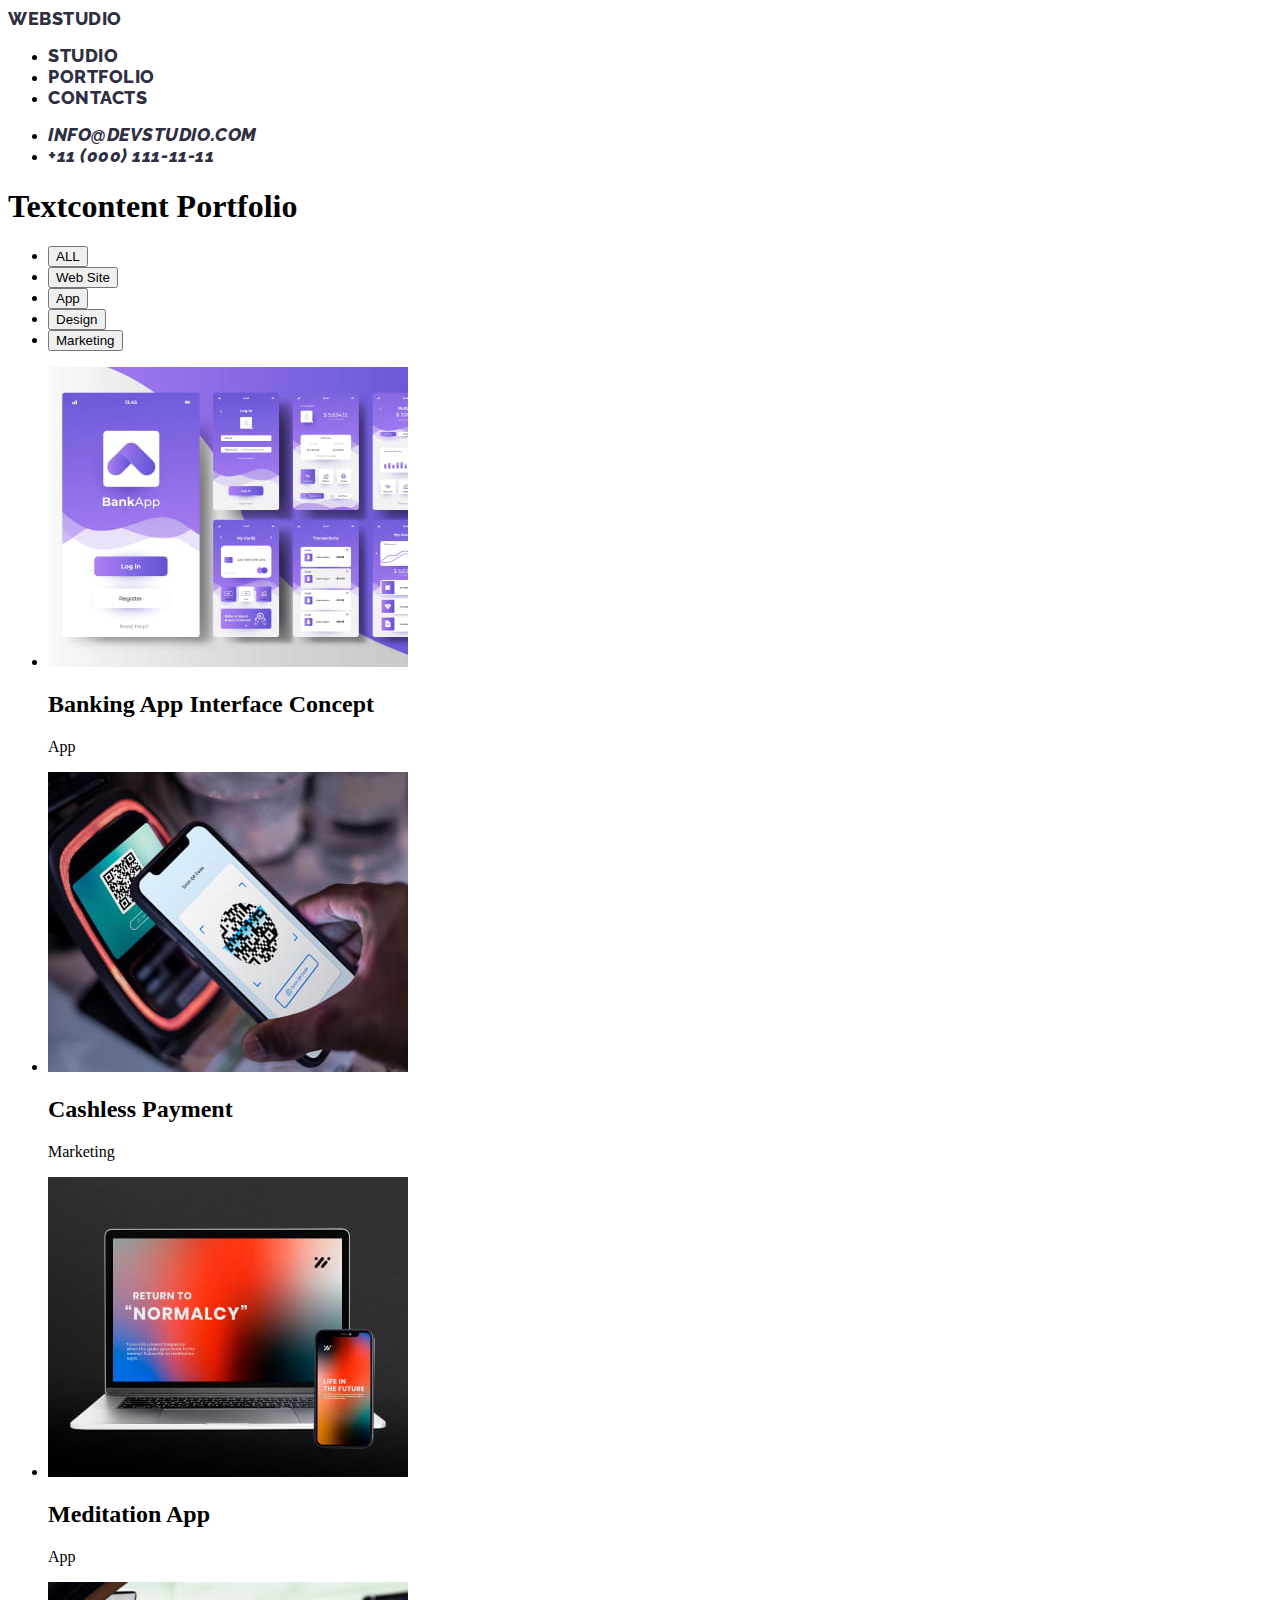
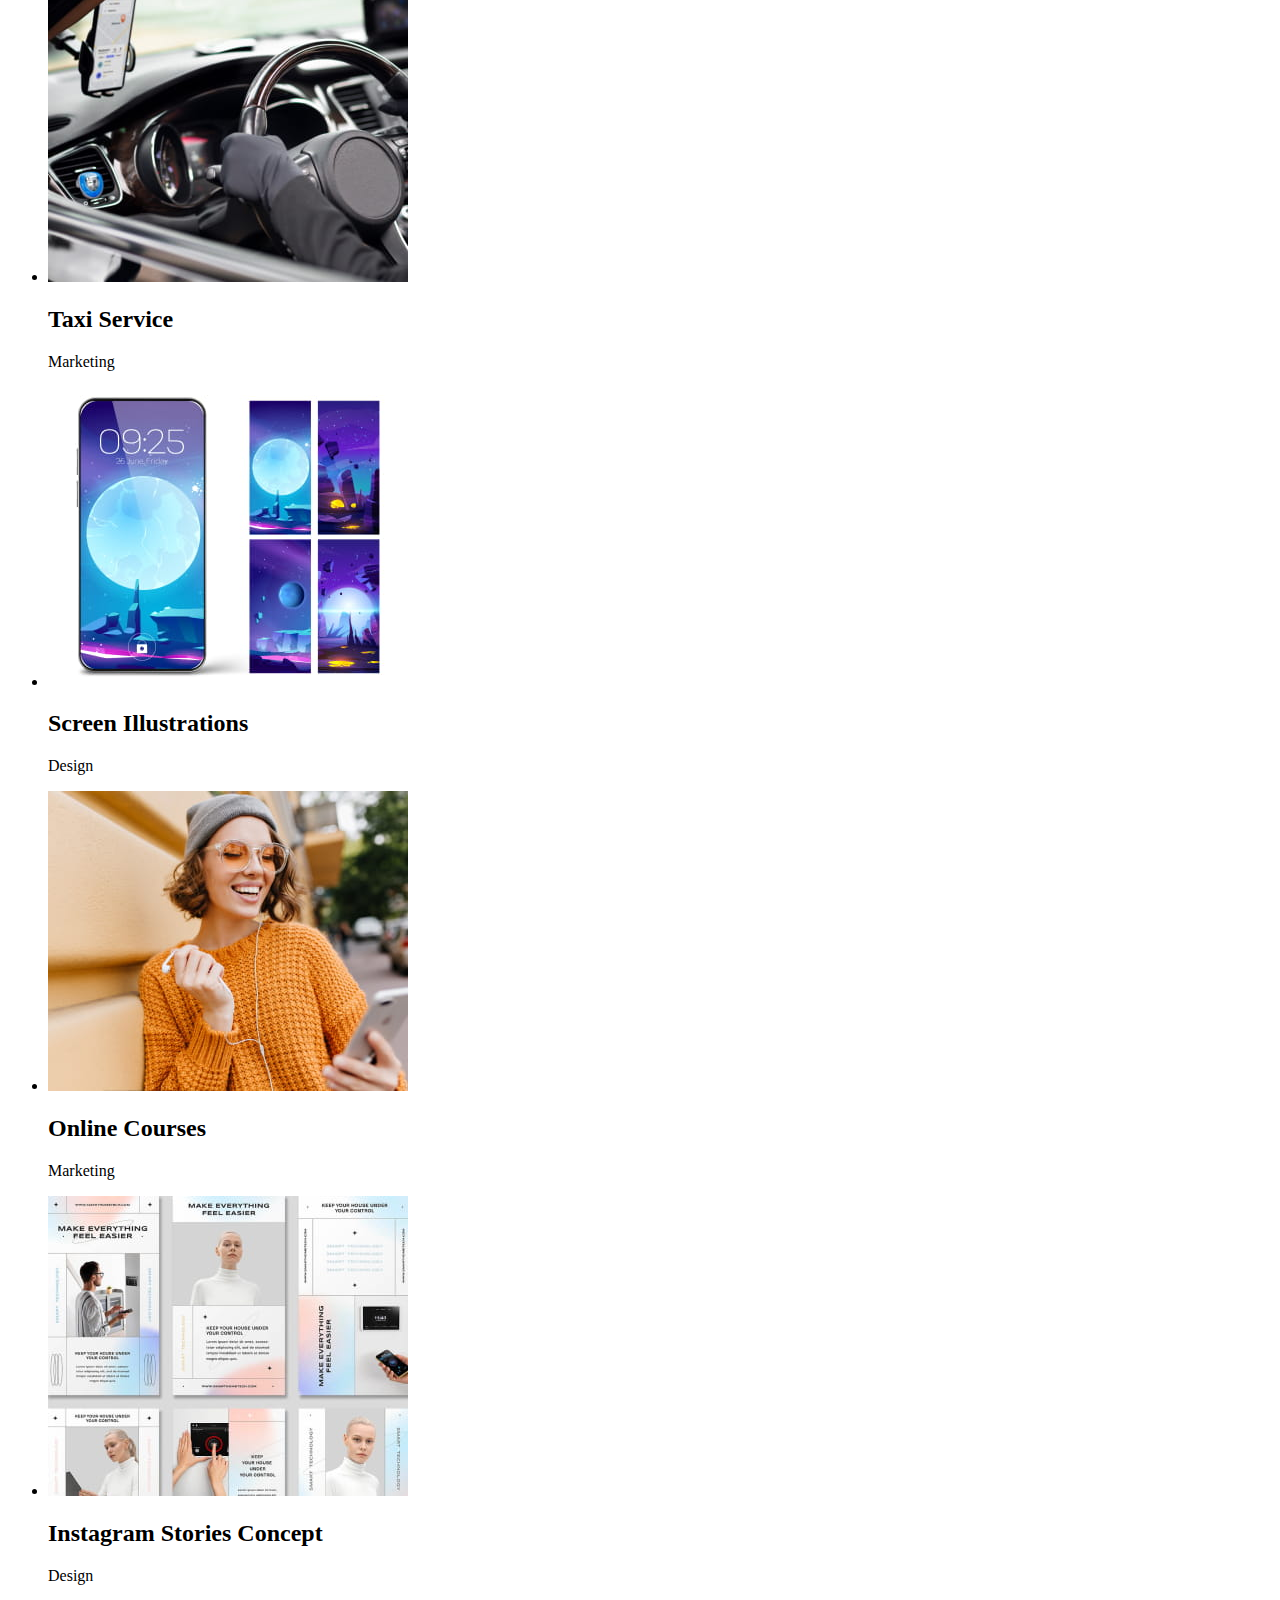
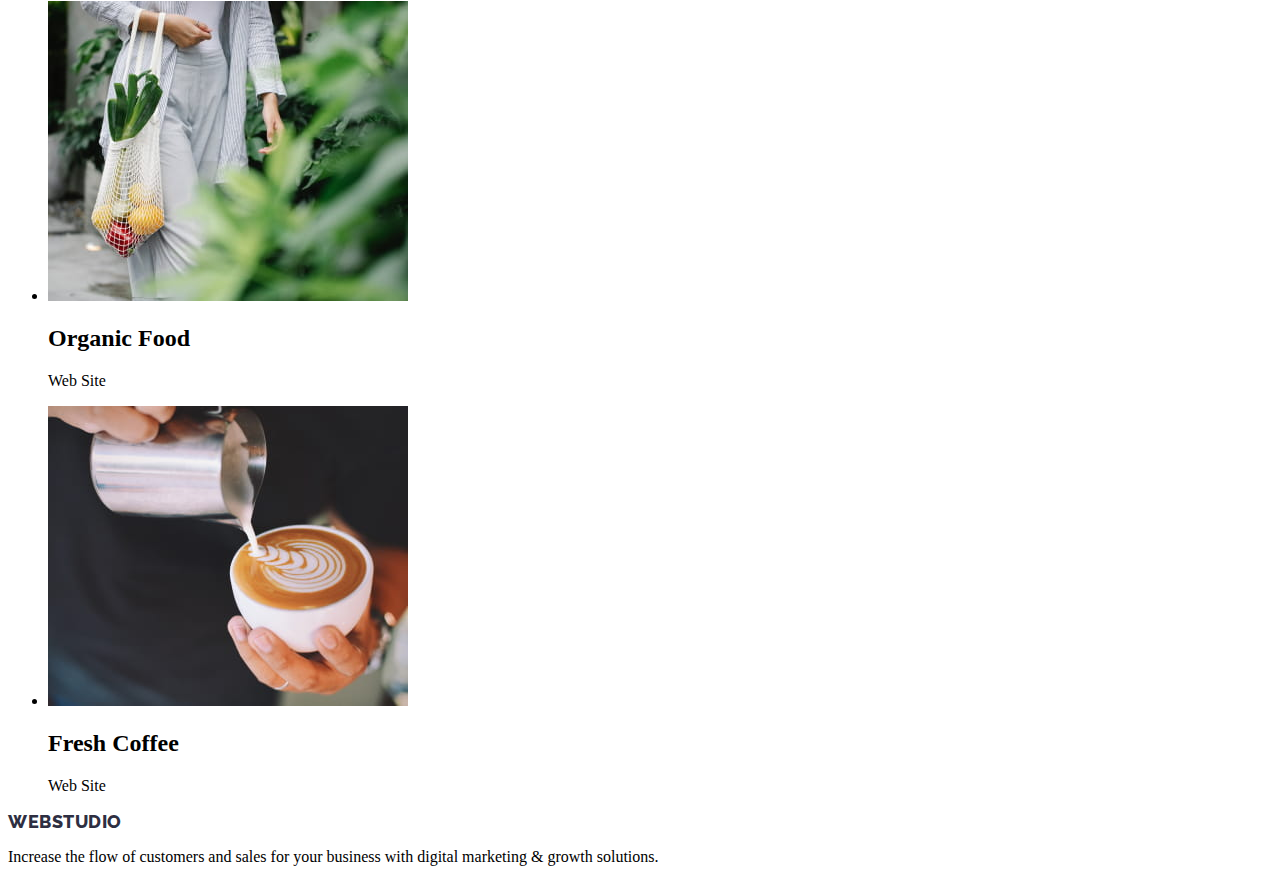
==== portfolio.html @ 90cc3622 "portfolio.html correctour" ====
<!DOCTYPE html>
<html lang="en">
  <head>
    <meta charset="UTF-8" />
    <meta name="viewport" content="width=device-width, initial-scale=1.0" />
    <title>Document</title>
    <link rel="preconnect" href="https://fonts.googleapis.com" />
    <link rel="preconnect" href="https://fonts.gstatic.com" crossorigin />
    <link
      href="https://fonts.googleapis.com/css2?family=Raleway:ital,wght@0,100..900;1,100..900&family=Roboto:wght@400;500;700&display=swap"
      rel="stylesheet"
    />
    <link rel="stylesheet" href="./css/style.css" />
  </head>
  <body>
    <header>
      <nav>
        <a href="./index.html">WebStudio</a>
        <ul>
          <li><a href="#">Studio</a></li>
          <li><a href="./portfolio.html">Portfolio</a></li>
          <li><a href="#">Contacts</a></li>
        </ul>
        <address>
          <ul>
            <li><a href="mailto:info@devstudio.com">info@devstudio.com</a></li>
            <li><a href="tel:+110001111111">+11 (000) 111-11-11</a></li>
          </ul>
        </address>
      </nav>
    </header>
    <main>
      <section>
        <h1>Textcontent Portfolio</h1>
        <ul class="filter-list">
          <li><button type="button" class="filter-button">ALL</button></li>
          <li><button type="button" class="filter-button">Web Site</button></li>
          <li><button type="button" class="filter-button">App</button></li>
          <li><button type="button" class="filter-button">Design</button></li>
          <li>
            <button type="button" class="filter-button">Marketing</button>
          </li>
        </ul>

        <ul class="row1">
          <li>
            <img
              src="./images/portfolio/row1/interface.jpg"
              alt="App"
              width="360"
              height="300"
            />
            <h2>Banking App Interface Concept</h2>
            <p>App</p>
          </li>
          <li>
            <img
              src="./images/portfolio/row1/payment.jpg"
              alt="Marketing"
              width="360"
              height="300"
            />
            <h2>Cashless Payment</h2>
            <p>Marketing</p>
          </li>
          <li>
            <img
              src="./images/portfolio/row1/meditation.jpg"
              alt="App"
              width="360"
              height="300"
            />
            <h2>Meditation App</h2>
            <p>App</p>
          </li>
        </ul>

        <ul class="row2">
          <li>
            <img
              src="./images/portfolio/row2/taxi.jpg"
              alt="Marketing"
              width="360"
              height="300"
            />
            <h2>Taxi Service</h2>
            <p>Marketing</p>
          </li>
          <li>
            <img
              src="./images/portfolio/row2/illustrations.jpg"
              alt="Design"
              width="360"
              height="300"
            />
            <h2>Screen Illustrations</h2>
            <p>Design</p>
          </li>
          <li>
            <img
              src="./images/portfolio/row2/courses.jpg"
              alt="Marketing"
              width="360"
              height="300"
            />
            <h2>Online Courses</h2>
            <p>Marketing</p>
          </li>
        </ul>

        <ul class="row3">
          <li>
            <img
              src="./images/portfolio/row3/stories.jpg"
              alt="Design"
              width="360"
              height="300"
            />
            <h2>Instagram Stories Concept</h2>
            <p>Design</p>
          </li>
          <li>
            <img
              src="./images/portfolio/row3/organic.jpg"
              alt="Web Site"
              width="360"
              height="300"
            />
            <h2>Organic Food</h2>
            <p>Web Site</p>
          </li>
          <li>
            <img
              src="./images/portfolio/row3/coffee.jpg"
              alt="Web Site"
              width="360"
              height="300"
            />
            <h2>Fresh Coffee</h2>
            <p>Web Site</p>
          </li>
        </ul>
      </section>
    </main>
    <footer>
      <a href="./index.html">WebStudio</a>
      <p>
        Increase the flow of customers and sales for your business with digital
        marketing & growth solutions.
      </p>
    </footer>
  </body>
</html>
---- css/style.css ----
body {
	font-family: 'Tangerine', cursive;
}

a {
	text-decoration: none;
}
	


header a {
	font-family: "Raleway", sans-serif;
	font-weight: 800;
	font-size: 18px;
	line-height: 117%;
	letter-spacing: 0.03em;
	text-transform: uppercase;
	color: #2e2f42;
	text-decoration: none;
}

header .blue-logo {
	color:  #4d5ae5;
}

footer a {
	font-family: "Raleway", sans-serif;
	font-weight: 800;
	font-size: 18px;
	line-height: 117%;
	letter-spacing: 0.03em;
	text-transform: uppercase;
	color: #2e2f42;
	text-decoration: none;
}


footer .blue-logo {
	color:  #4d5ae5;
}
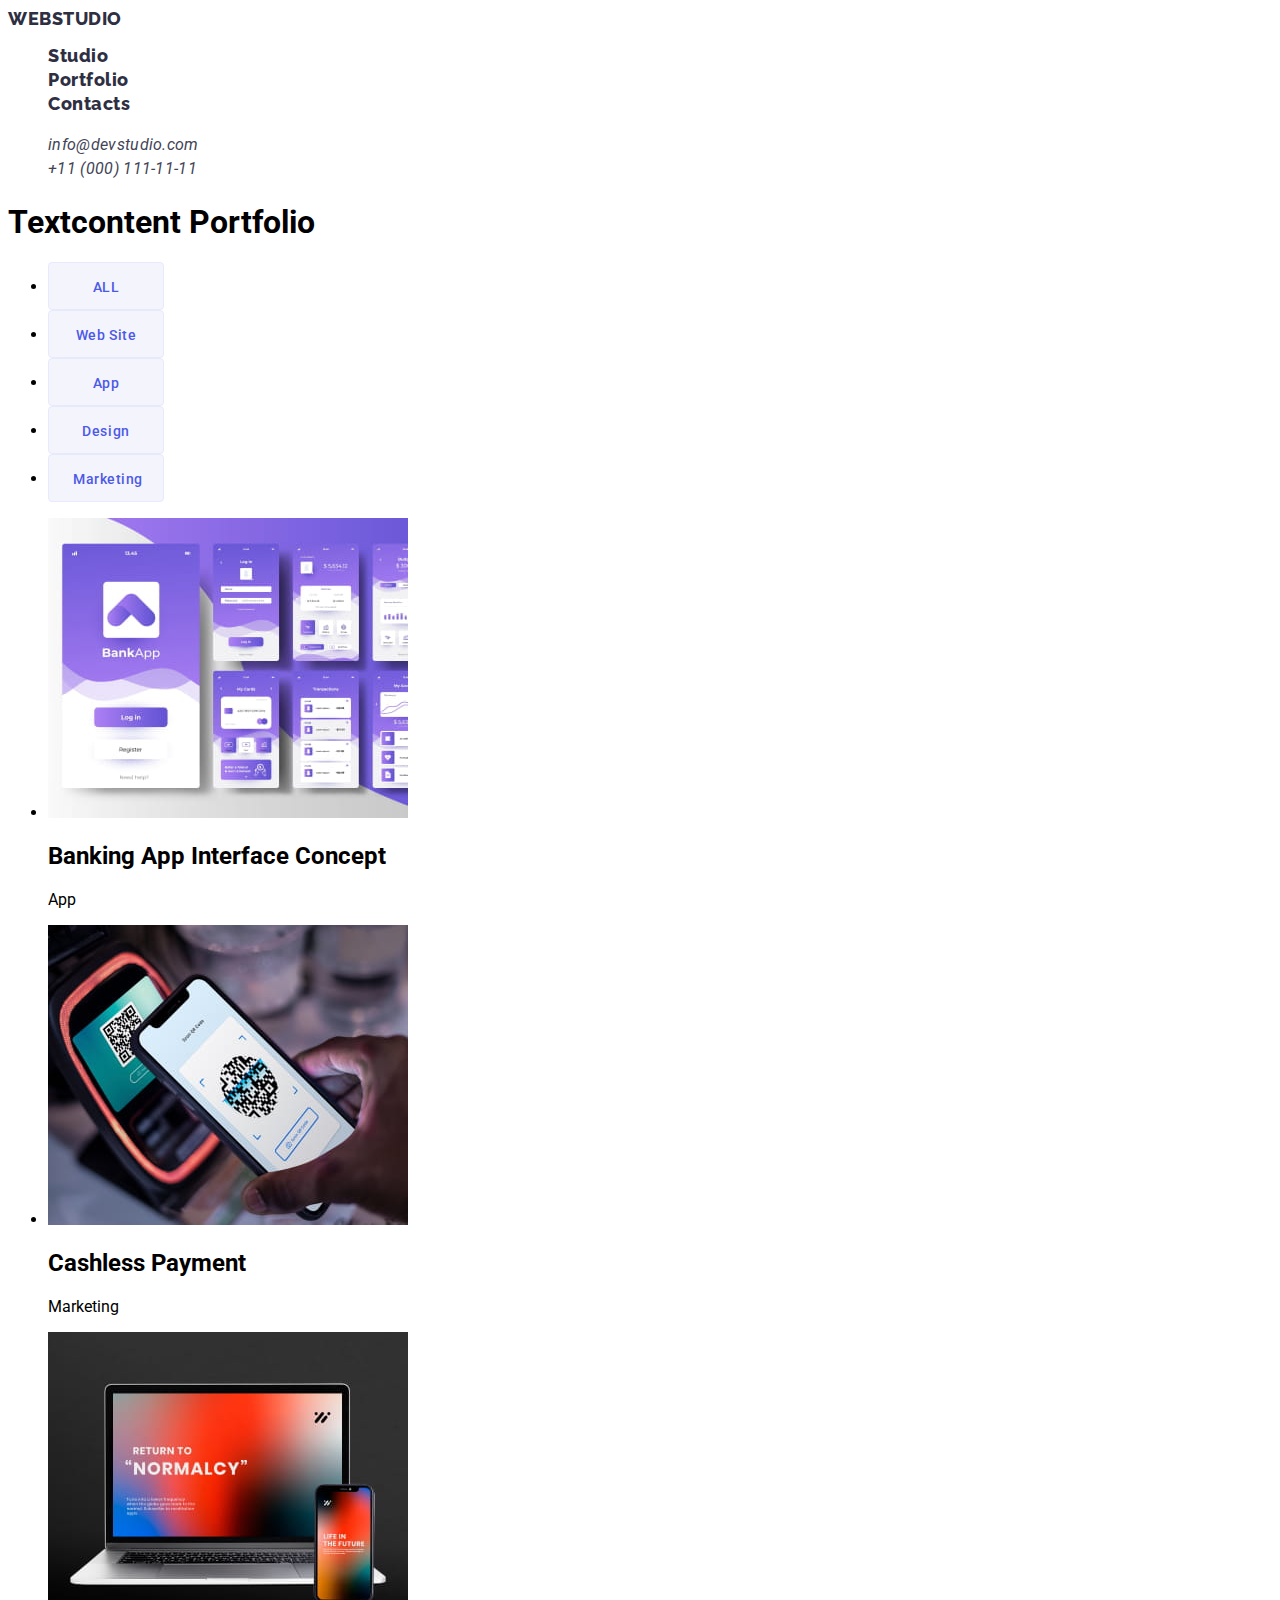
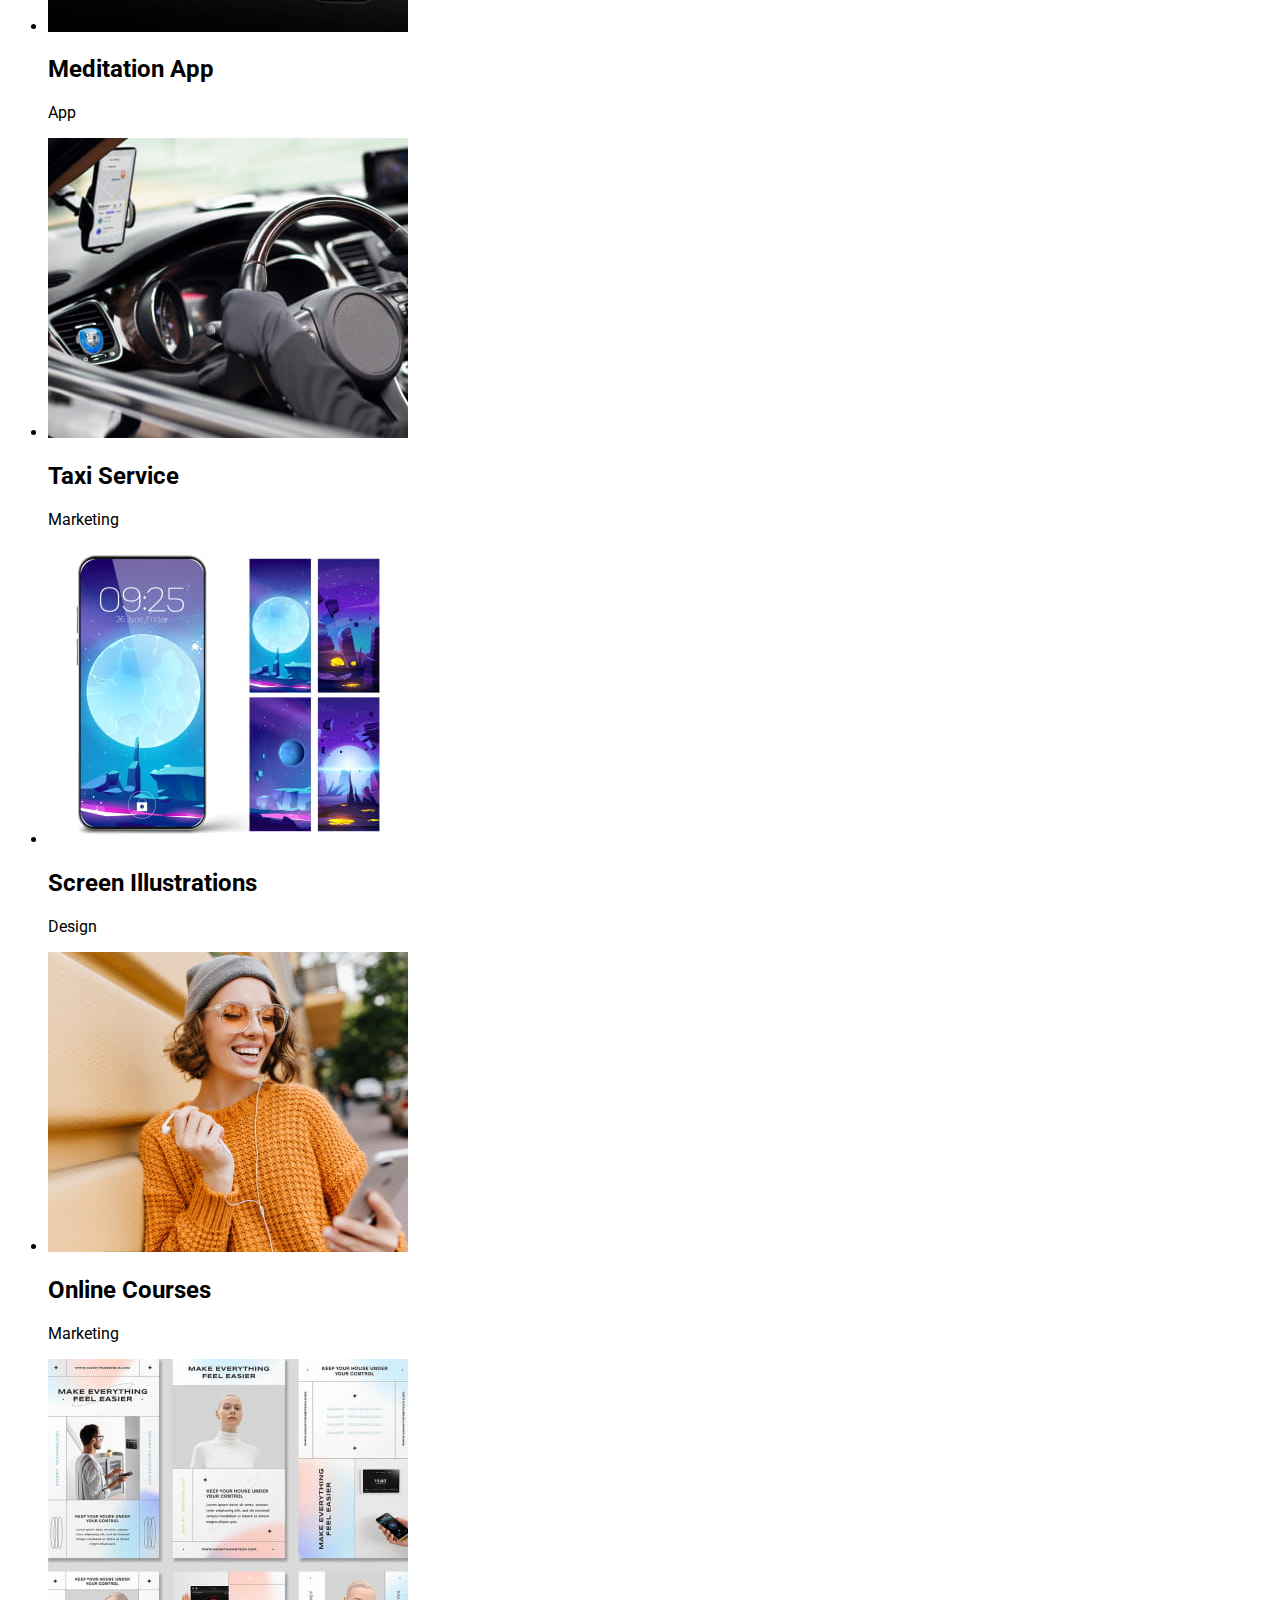
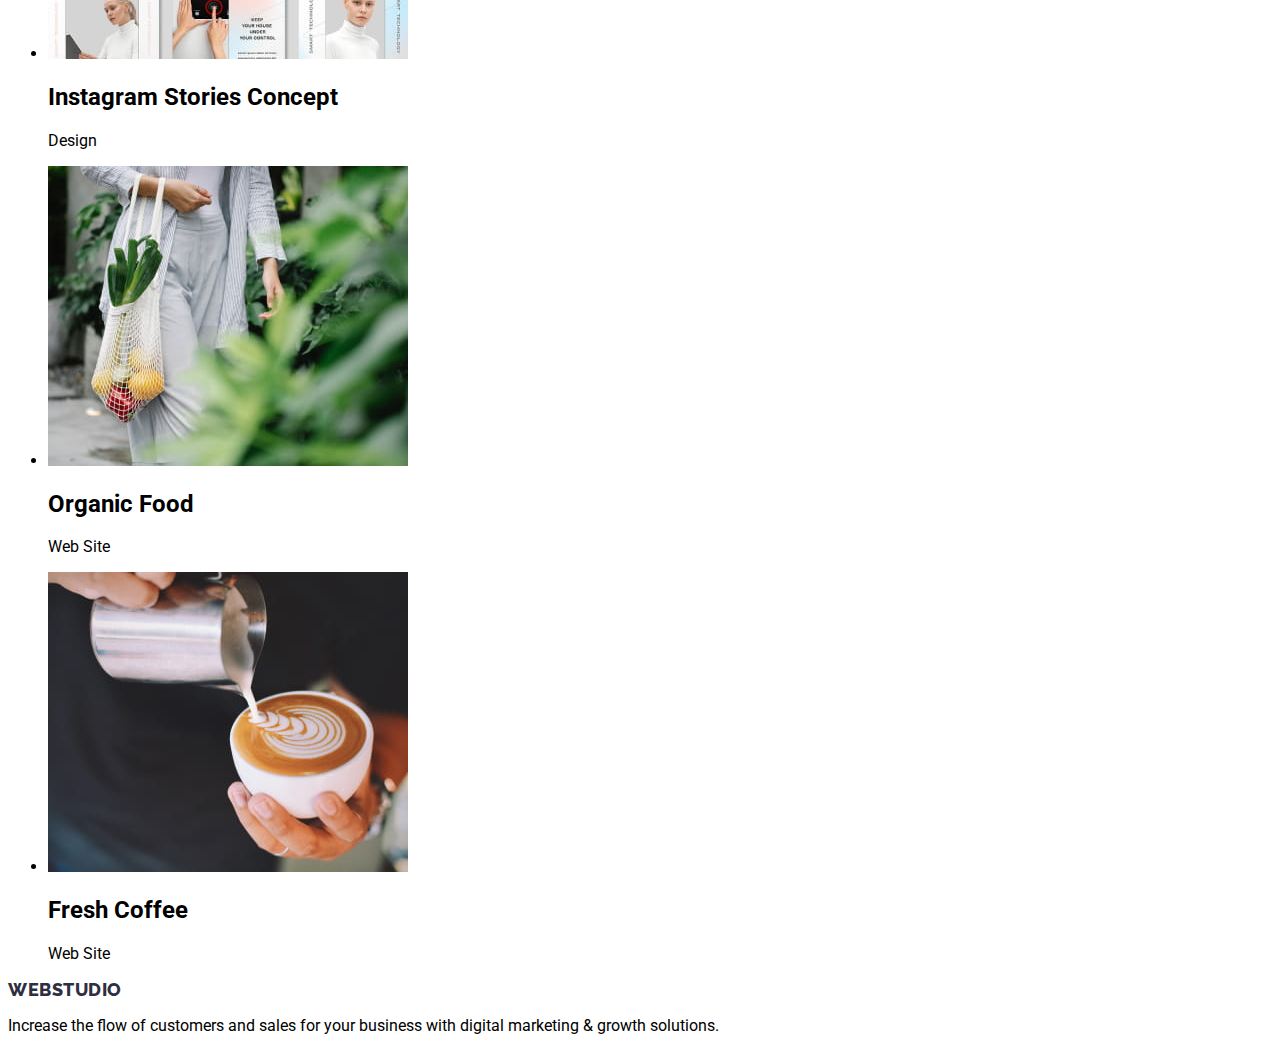
==== commit c21ad3ee: "add button.filter-button Styles + Link Styles" ====
--- a/portfolio.html
+++ b/portfolio.html
@@ -7,7 +7,7 @@
     <link rel="preconnect" href="https://fonts.googleapis.com" />
     <link rel="preconnect" href="https://fonts.gstatic.com" crossorigin />
     <link
-      href="https://fonts.googleapis.com/css2?family=Raleway:ital,wght@0,100..900;1,100..900&family=Roboto:wght@400;500;700&display=swap"
+      href="https://fonts.googleapis.com/css2?family=Raleway:ital,wght@0,100..900;1,100..900&family=Roboto:wght@400;500;700;900&display=swap"
       rel="stylesheet"
     />
     <link rel="stylesheet" href="./css/style.css" />
@@ -17,14 +17,22 @@
       <nav>
         <a href="./index.html">WebStudio</a>
         <ul>
-          <li><a href="#">Studio</a></li>
-          <li><a href="./portfolio.html">Portfolio</a></li>
-          <li><a href="#">Contacts</a></li>
+          <li><a class="nav-link" href="#">Studio</a></li>
+          <li><a class="nav-link" href="./portfolio.html">Portfolio</a></li>
+          <li><a class="nav-link" href="#">Contacts</a></li>
         </ul>
         <address>
           <ul>
-            <li><a href="mailto:info@devstudio.com">info@devstudio.com</a></li>
-            <li><a href="tel:+110001111111">+11 (000) 111-11-11</a></li>
+            <li>
+              <a class="address-link" href="mailto:info@devstudio.com"
+                >info@devstudio.com</a
+              >
+            </li>
+            <li>
+              <a class="address-link" href="tel:+110001111111"
+                >+11 (000) 111-11-11</a
+              >
+            </li>
           </ul>
         </address>
       </nav>
--- a/css/style.css
+++ b/css/style.css
@@ -1,10 +1,77 @@
-body {
-	font-family: 'Tangerine', cursive;
+:root {
+	--iris: #4d5ae5;
+	--ocean: #404bbf;
+	--navy-blue: #2e2f42;
+	--green: #31d0aa;
+	--slate: #434455;
+	--light-slate: #8e8f99;
+	--cornflower: #e7e9fc;
+	--cloud: #f4f4fd;
+	--navy-blue-modal: rgba(46, 47, 66, 0.4);
+	--grey: rgba(46, 47, 66, 0.7);
+	--white: #fff;
+	--dairy: #fcfcfc;
 }
 
-a {
-	text-decoration: none;
+:root {
+	--font-family: "Roboto", sans-serif;
+	--second-family: "Raleway", sans-serif;
 }
+
+body {
+	font-family: var(--font-family);
+}
+
+header ul {
+	font-family: var(--font-family);
+	font-weight: 500;
+	font-size: 16px;
+	line-height: 150%;
+	letter-spacing: 0.02em;
+	color: var(--navy-blue);
+	list-style-type: none;
+	.nav-link {
+		text-transform: capitalize;
+	}
+}
+
+
+
+button.filter-button {
+	/* button */
+	border: 1px solid var(--cornflower);
+	border-radius: 4px;
+	padding: 12px 24px;
+	width: 116px;
+	height: 48px;
+	background: var(--cloud);
+	/* Text */
+	font-family: var(--font-family);
+	font-weight: 500;
+	font-size: 14px;
+	line-height: 24px;
+	letter-spacing: 0.04em;
+	text-align: center;
+	color: var(--iris);
+	
+}
+
+address .address-link {
+	font-family: var(--font-family);
+	font-weight: 400;
+	font-size: 16px;
+	line-height: 150%;
+	letter-spacing: 0.02em;
+	text-transform: lowercase;
+	color: var(--slate);
+}
+
+address .address-link:hover{
+	color: var(--iris);
+	text-decoration: underline;
+}
+
+
 	
 
 
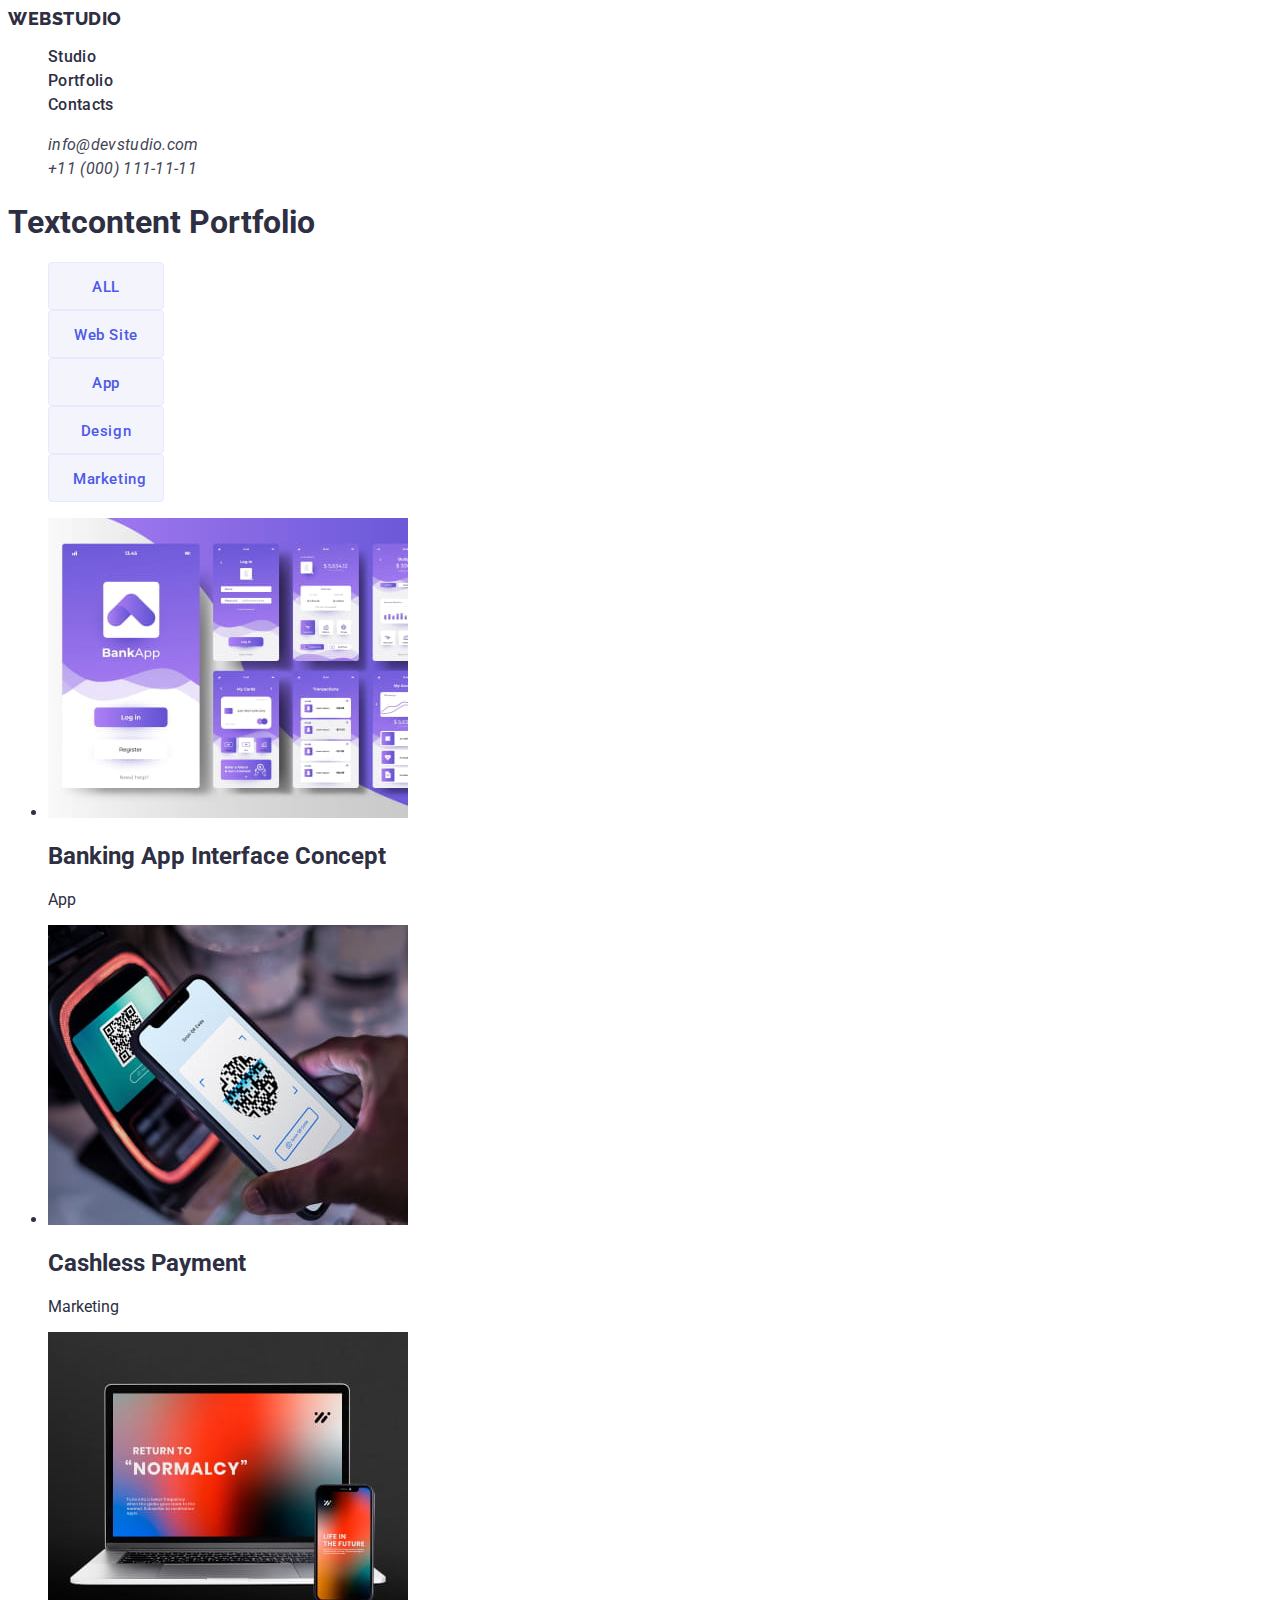
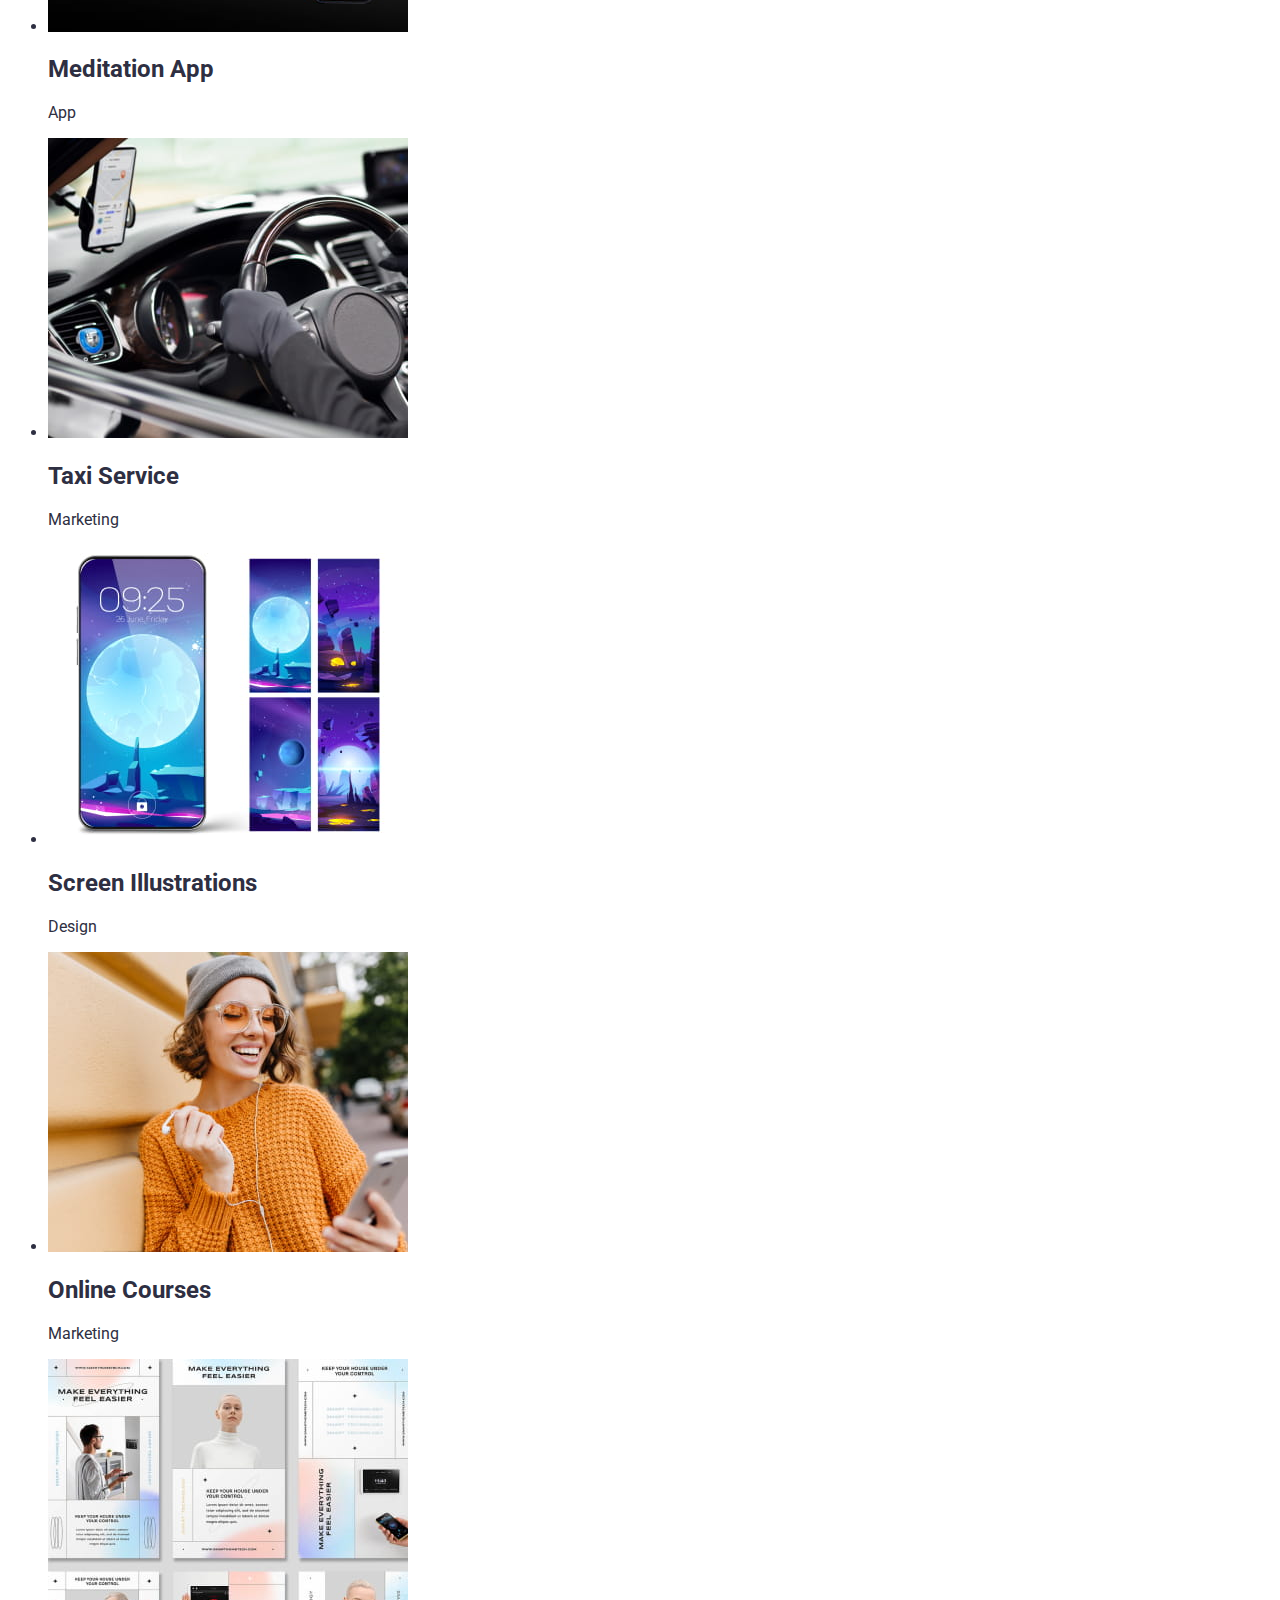
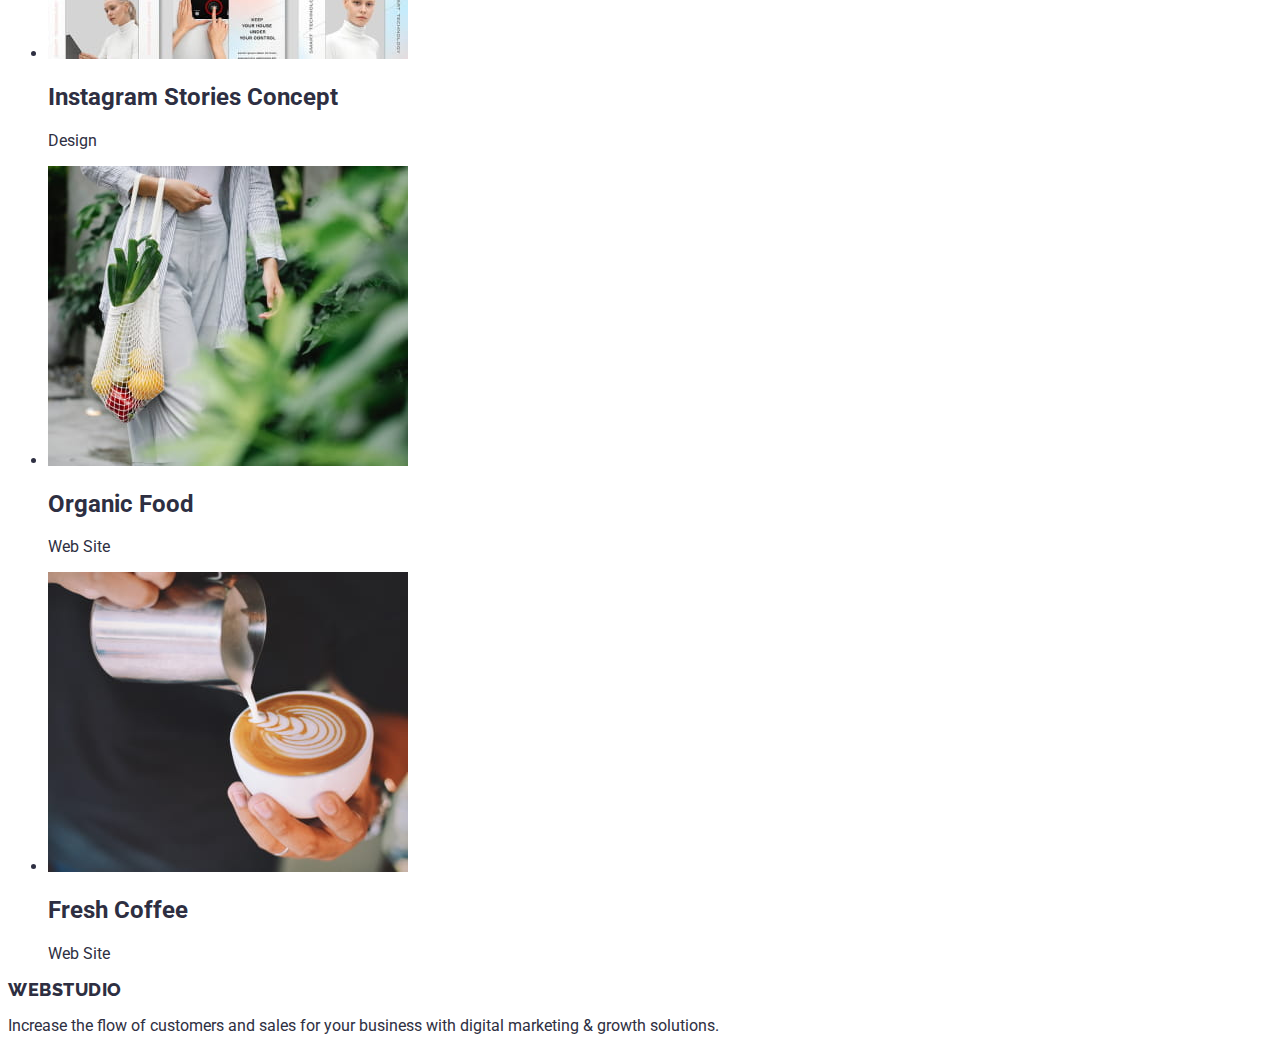
==== commit 371bac98: "task C9" ====
--- a/portfolio.html
+++ b/portfolio.html
@@ -15,7 +15,7 @@
   <body>
     <header>
       <nav>
-        <a href="./index.html">WebStudio</a>
+        <a class="logo" href="./index.html">WebStudio</a>
         <ul>
           <li><a class="nav-link" href="#">Studio</a></li>
           <li><a class="nav-link" href="./portfolio.html">Portfolio</a></li>
@@ -151,7 +151,7 @@
       </section>
     </main>
     <footer>
-      <a href="./index.html">WebStudio</a>
+      <a class="logo" href="./index.html">WebStudio</a>
       <p>
         Increase the flow of customers and sales for your business with digital
         marketing & growth solutions.
--- a/css/style.css
+++ b/css/style.css
@@ -18,24 +18,73 @@
 	--second-family: "Raleway", sans-serif;
 }
 
+*,
 body {
 	font-family: var(--font-family);
+	color: var(--navy-blue);
+}
+
+header .logo {
+	font-family: var(--second-family);
+	font-weight: 800;
+	font-size: 18px;
+	line-height: 117%;
+	letter-spacing: 0.03em;
+	text-transform: uppercase;
+	text-decoration: none;
 }
 
 header ul {
-	font-family: var(--font-family);
+	list-style-type: none;
+}
+
+header .nav-link {
 	font-weight: 500;
 	font-size: 16px;
 	line-height: 150%;
 	letter-spacing: 0.02em;
-	color: var(--navy-blue);
-	list-style-type: none;
-	.nav-link {
-		text-transform: capitalize;
+	text-transform: capitalize;
+	text-decoration: none;
 	}
+
+header .nav-link:hover {
+	font-weight: 500;
+	font-size: 16px;
+	line-height: 150%;
+	letter-spacing: 0.02em;
+	color: var(--ocean);
 }
 
 
+
+address .address-link {
+	font-weight: 400;
+	font-size: 16px;
+	line-height: 150%;
+	letter-spacing: 0.02em;
+	text-transform: lowercase;
+	text-decoration: none;
+	color: var(--slate);
+}
+
+address .address-link:hover, 
+address .address-link:focus {
+	color: var(--iris);
+}
+
+footer .logo {
+	font-family: var(--second-family);
+	font-weight: 800;
+	font-size: 18px;
+	line-height: 117%;
+	letter-spacing: 0.03em;
+	text-transform: uppercase;
+	text-decoration: none;
+}
+
+section .filter-list{
+	list-style-type: none;
+}
 
 button.filter-button {
 	/* button */
@@ -46,62 +95,16 @@
 	height: 48px;
 	background: var(--cloud);
 	/* Text */
-	font-family: var(--font-family);
 	font-weight: 500;
-	font-size: 14px;
+	font-size: 15px;
 	line-height: 24px;
 	letter-spacing: 0.04em;
 	text-align: center;
 	color: var(--iris);
-	
 }
 
-address .address-link {
-	font-family: var(--font-family);
-	font-weight: 400;
-	font-size: 16px;
-	line-height: 150%;
-	letter-spacing: 0.02em;
-	text-transform: lowercase;
-	color: var(--slate);
-}
-
-address .address-link:hover{
-	color: var(--iris);
-	text-decoration: underline;
-}
-
-
-	
-
-
-header a {
-	font-family: "Raleway", sans-serif;
-	font-weight: 800;
-	font-size: 18px;
-	line-height: 117%;
-	letter-spacing: 0.03em;
-	text-transform: uppercase;
-	color: #2e2f42;
-	text-decoration: none;
-}
-
-header .blue-logo {
-	color:  #4d5ae5;
-}
-
-footer a {
-	font-family: "Raleway", sans-serif;
-	font-weight: 800;
-	font-size: 18px;
-	line-height: 117%;
-	letter-spacing: 0.03em;
-	text-transform: uppercase;
-	color: #2e2f42;
-	text-decoration: none;
-}
-
-
-footer .blue-logo {
-	color:  #4d5ae5;
+button.filter-button:hover{
+	box-shadow: 0 2px 2px 0 rgba(0, 0, 0, 0.12), 0 2px 1px 0 rgba(0, 0, 0, 0.08), 0 3px 1px 0 rgba(0, 0, 0, 0.1);
+	background: var(--ocean);
+	color: var(--white);
 }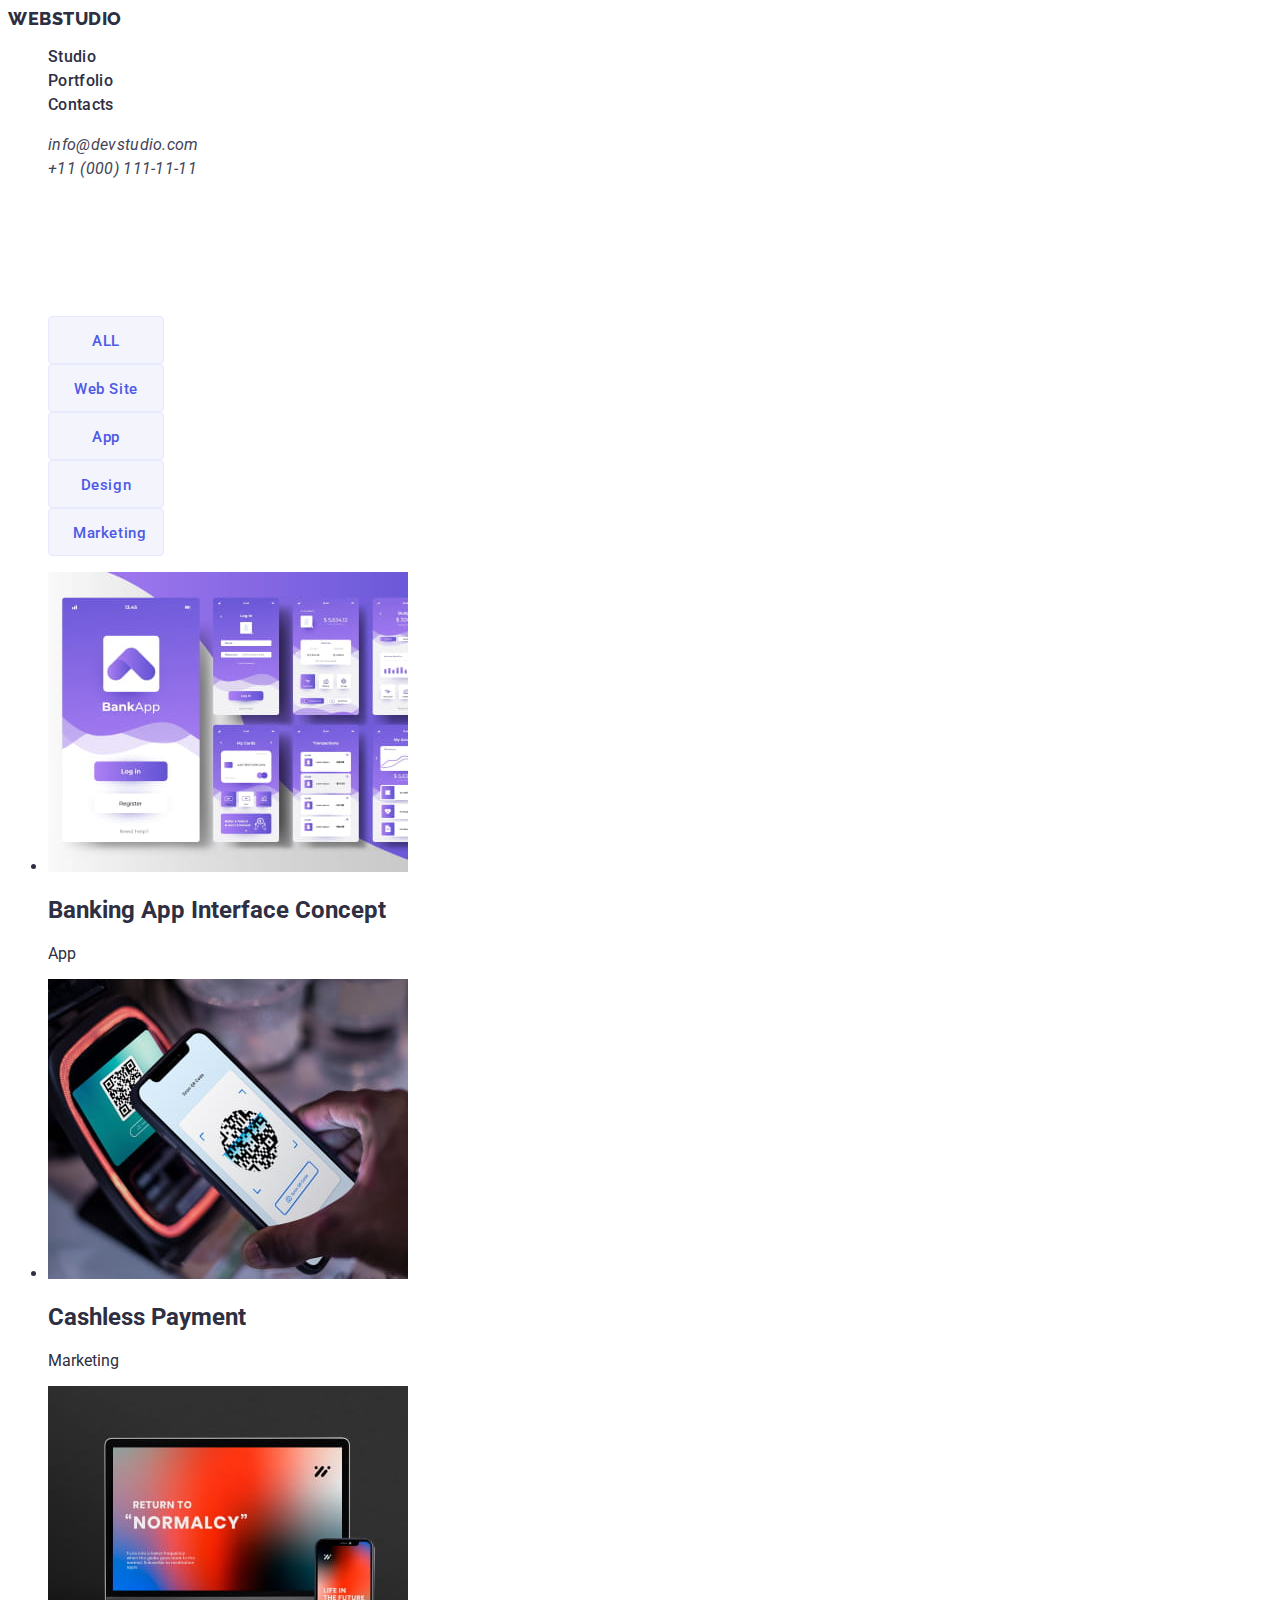
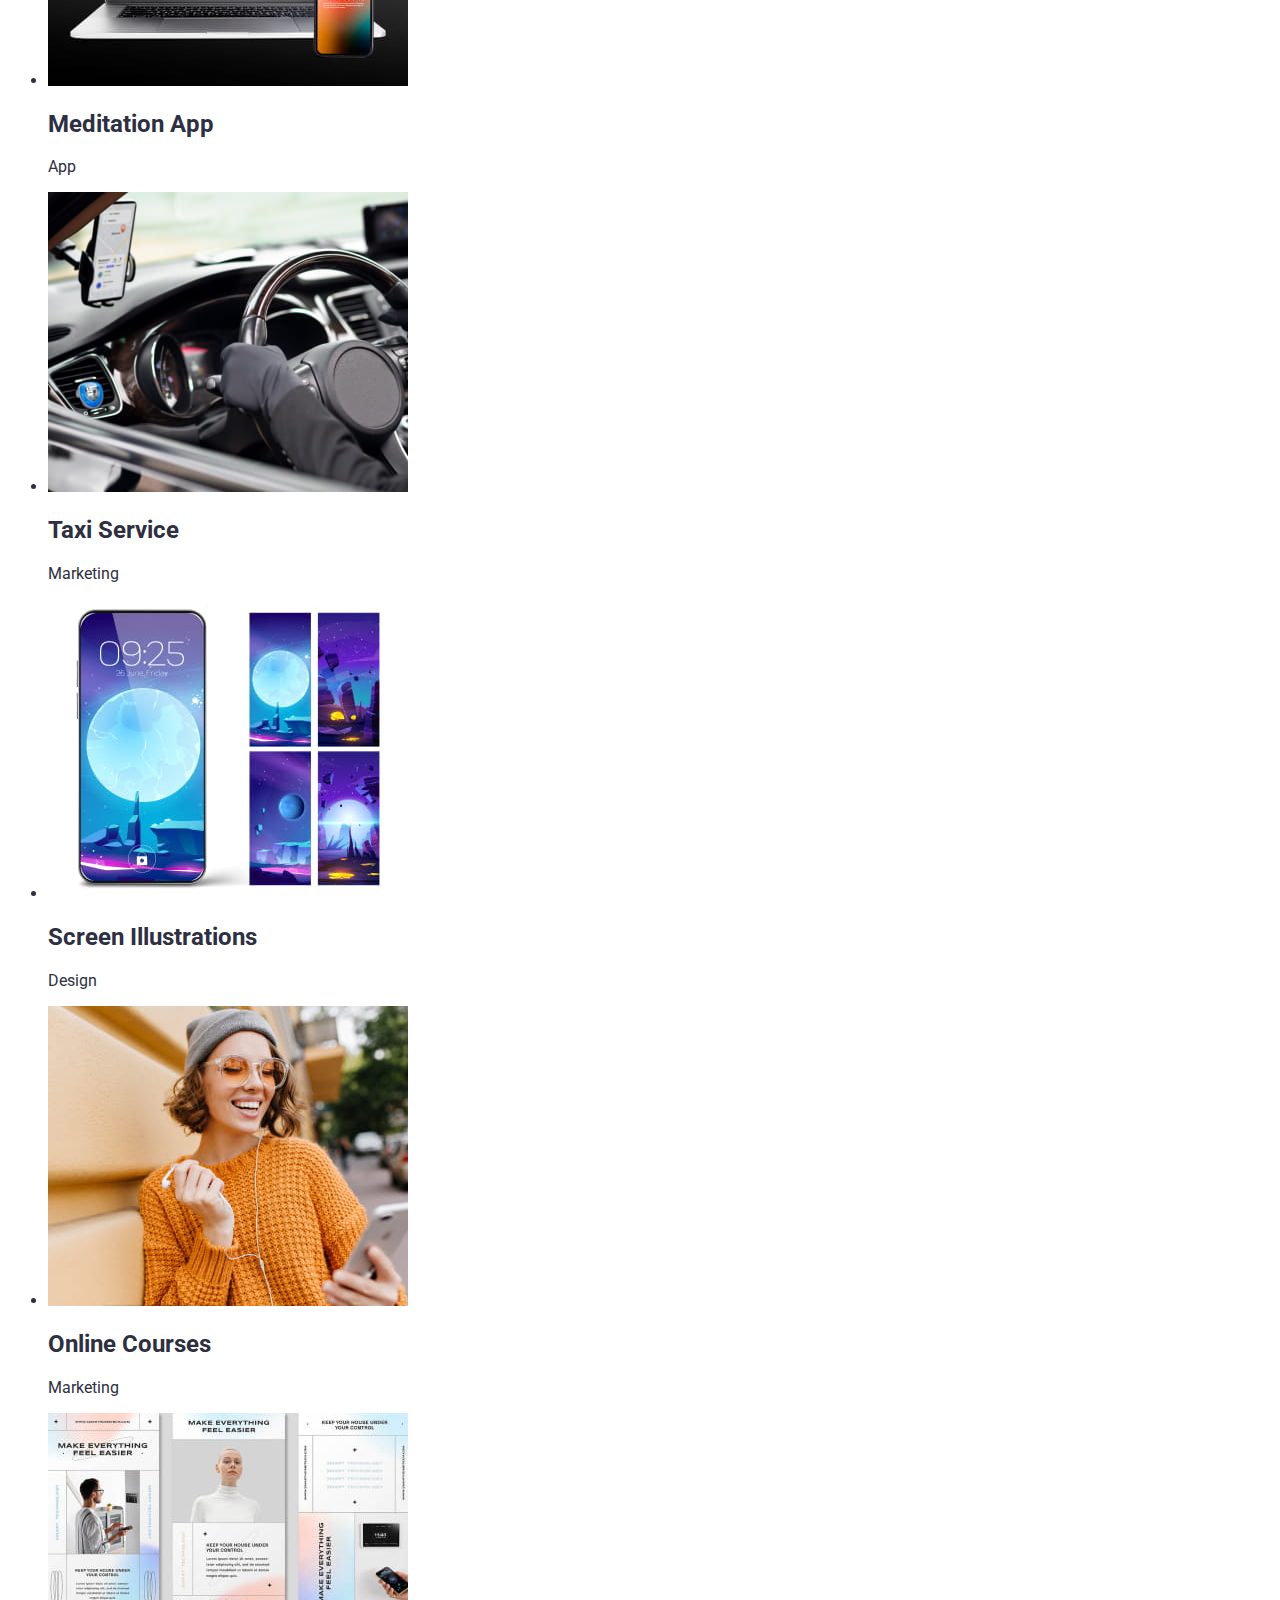
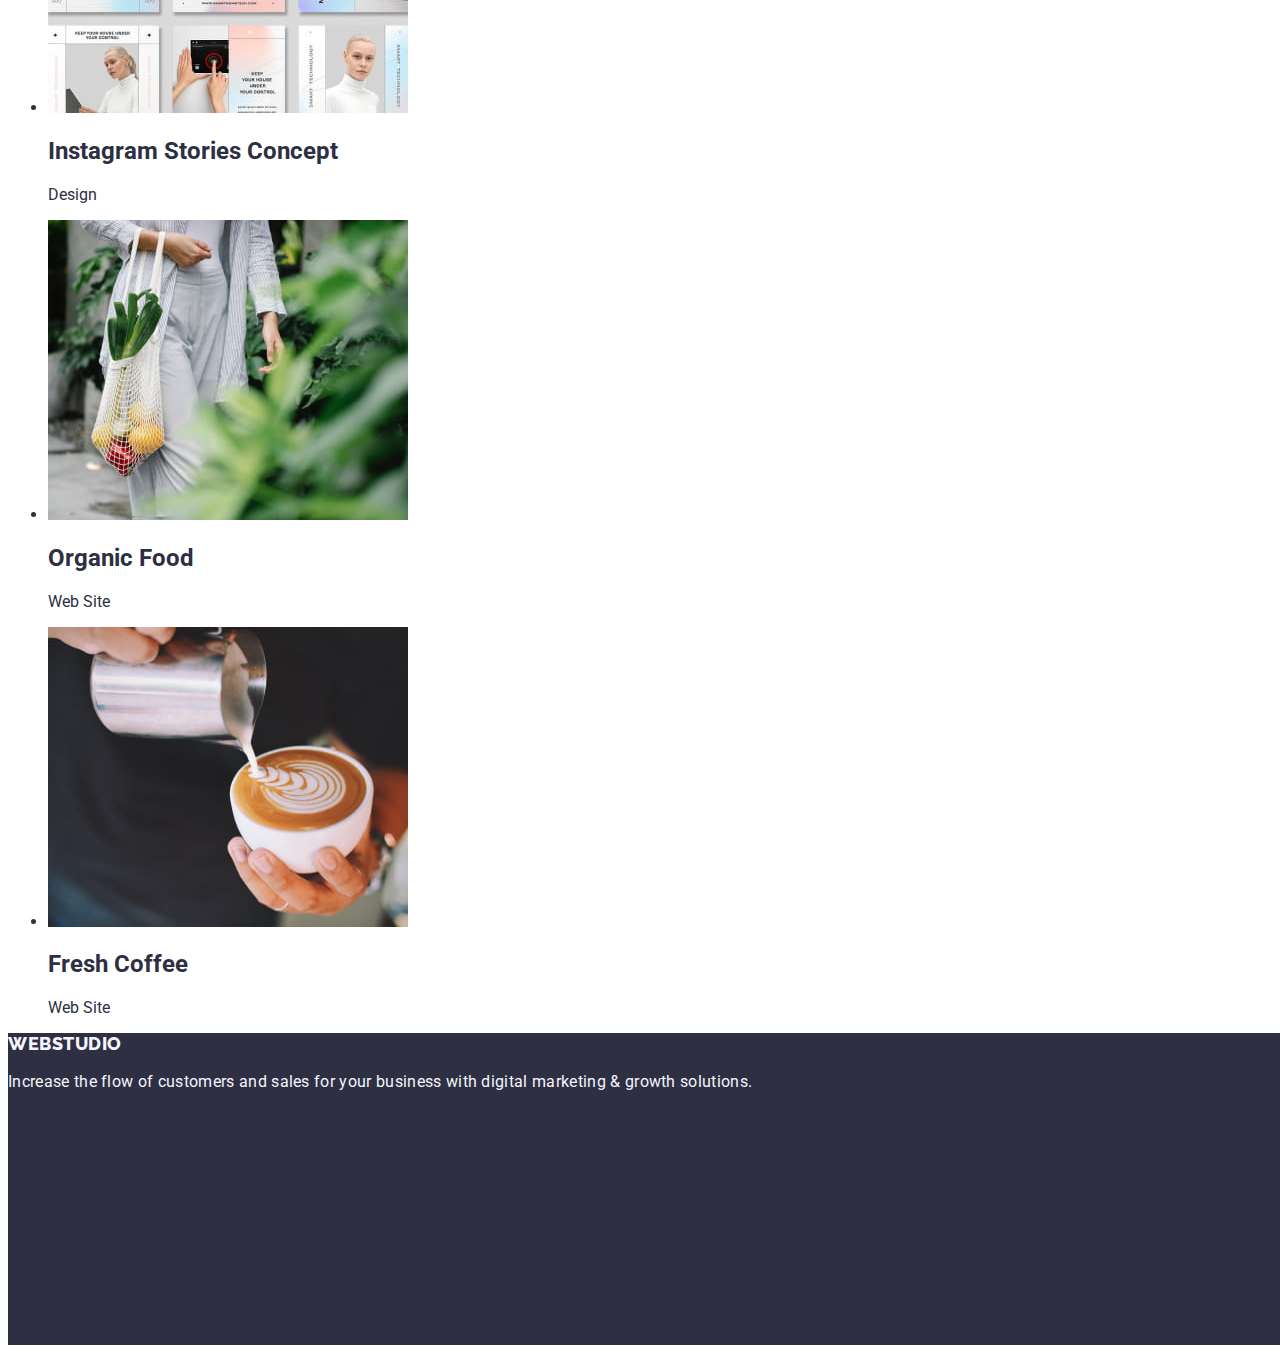
==== commit c3387891: "add to index.html style and class" ====
--- a/portfolio.html
+++ b/portfolio.html
@@ -41,12 +41,12 @@
       <section>
         <h1>Textcontent Portfolio</h1>
         <ul class="filter-list">
-          <li><button type="button" class="filter-button">ALL</button></li>
-          <li><button type="button" class="filter-button">Web Site</button></li>
-          <li><button type="button" class="filter-button">App</button></li>
-          <li><button type="button" class="filter-button">Design</button></li>
+          <li><button type="button" class="filter-btn">ALL</button></li>
+          <li><button type="button" class="filter-btn">Web Site</button></li>
+          <li><button type="button" class="filter-btn">App</button></li>
+          <li><button type="button" class="filter-btn">Design</button></li>
           <li>
-            <button type="button" class="filter-button">Marketing</button>
+            <button type="button" class="filter-btn">Marketing</button>
           </li>
         </ul>
 
--- a/css/style.css
+++ b/css/style.css
@@ -82,11 +82,109 @@
 	text-decoration: none;
 }
 
+section.first-main {
+	width: 1440px;
+	height: 600px;	
+	background-color: var(--navy-blue);
+}
+
+h1 {
+	font-weight: 700;
+	font-size: 56px;
+	line-height: 107%;
+	letter-spacing: 0.02em;
+	text-align: center;
+	color: var(--white);
+}
+
+.order-btn {
+	/* button */
+	border-radius: 4px;
+	padding: 16px 32px;
+	width: 169px;
+	height: 56px;
+	box-shadow: 0 4px 4px 0 rgba(0, 0, 0, 0.15);
+	background: var(--iris);
+	/* text */
+	font-family: var(--font-family);
+	font-weight: 500;
+	font-size: 15px;
+	line-height: 150%;
+	letter-spacing: 0.04em;
+	color: var(--white);
+}
+
+.order-btn:hover {
+	background: var(--ocean);
+}
+
+.features {
+	list-style-type: none;
+}
+
+.features-title {
+	font-weight: 500;
+	font-size: 20px;
+	line-height: 120%;
+	letter-spacing: 0.02em;
+}
+
+.features-descr {
+	font-weight: 400;
+	font-size: 16px;
+	line-height: 150%;
+	letter-spacing: 0.02em;
+	color: var(--slate);
+}
+
+.specifications {
+	font-weight: 700;
+	font-size: 36px;
+	line-height: 111%;
+	letter-spacing: 0.02em;
+	text-transform: capitalize;
+	text-align: center;
+}
+
+.specifications-list {
+	list-style-type: none;
+}
+
+.team {
+	font-weight: 700;
+	font-size: 36px;
+	line-height: 111%;
+	letter-spacing: 0.02em;
+	text-transform: capitalize;
+	text-align: center;
+}
+
+.team-list {
+	list-style-type: none;
+}
+
+.team-name {
+	font-weight: 500;
+	font-size: 20px;
+	line-height: 120%;
+	letter-spacing: 0.02em;
+	text-align: center;
+}
+
+.team-role {
+	font-weight: 400;
+	font-size: 16px;
+	line-height: 150%;
+	letter-spacing: 0.02em;
+	text-align: center;
+	color: var(--slate);
+}
+
 section .filter-list{
 	list-style-type: none;
 }
 
-button.filter-button {
+button.filter-btn {
 	/* button */
 	border: 1px solid var(--cornflower);
 	border-radius: 4px;
@@ -103,8 +201,26 @@
 	color: var(--iris);
 }
 
-button.filter-button:hover{
+button.filter-btn:hover{
 	box-shadow: 0 2px 2px 0 rgba(0, 0, 0, 0.12), 0 2px 1px 0 rgba(0, 0, 0, 0.08), 0 3px 1px 0 rgba(0, 0, 0, 0.1);
 	background: var(--ocean);
 	color: var(--white);
+}
+
+footer {
+	width: 1440px;
+	height: 312px;
+	background-color: var(--navy-blue);
+}
+
+footer > p {
+	font-weight: 400;
+	font-size: 16px;
+	line-height: 150%;
+	letter-spacing: 0.02em;
+	color: var(--cloud);
+}
+
+footer .logo {
+	color: var(--cloud);
 }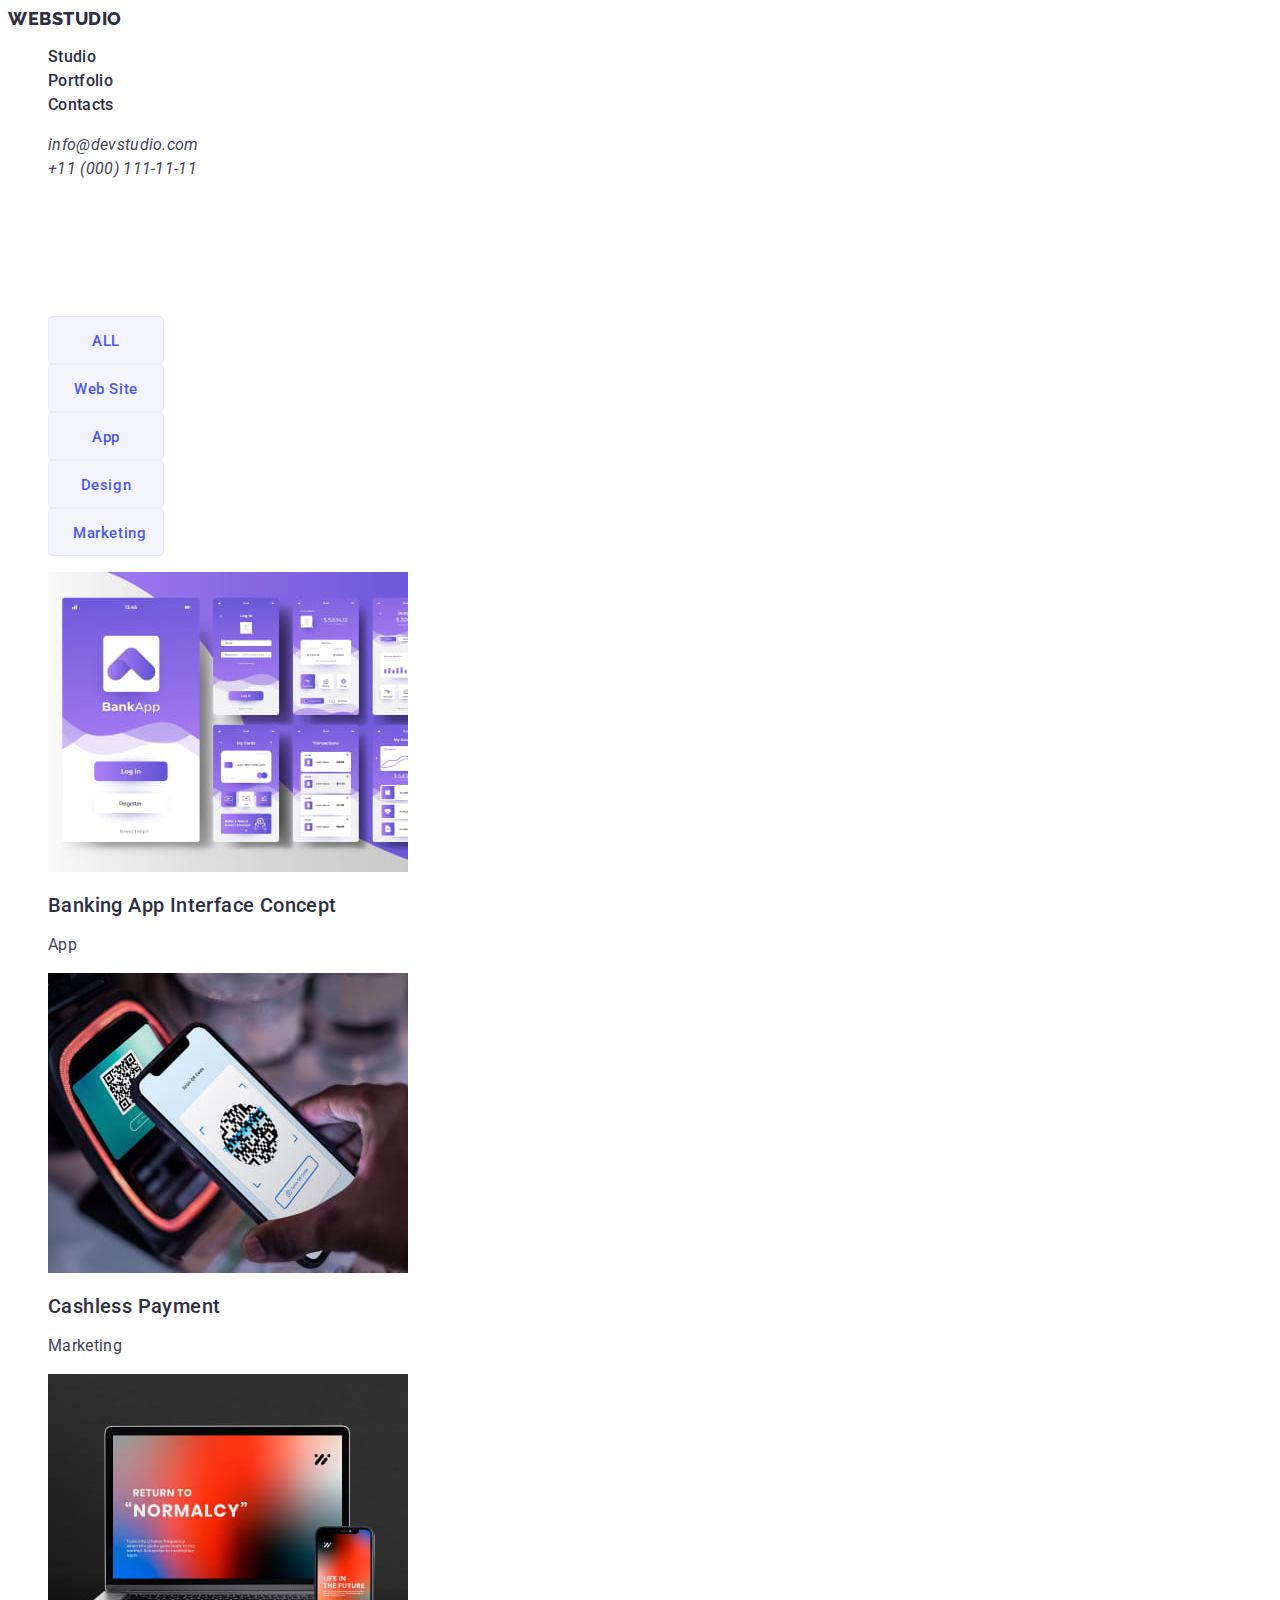
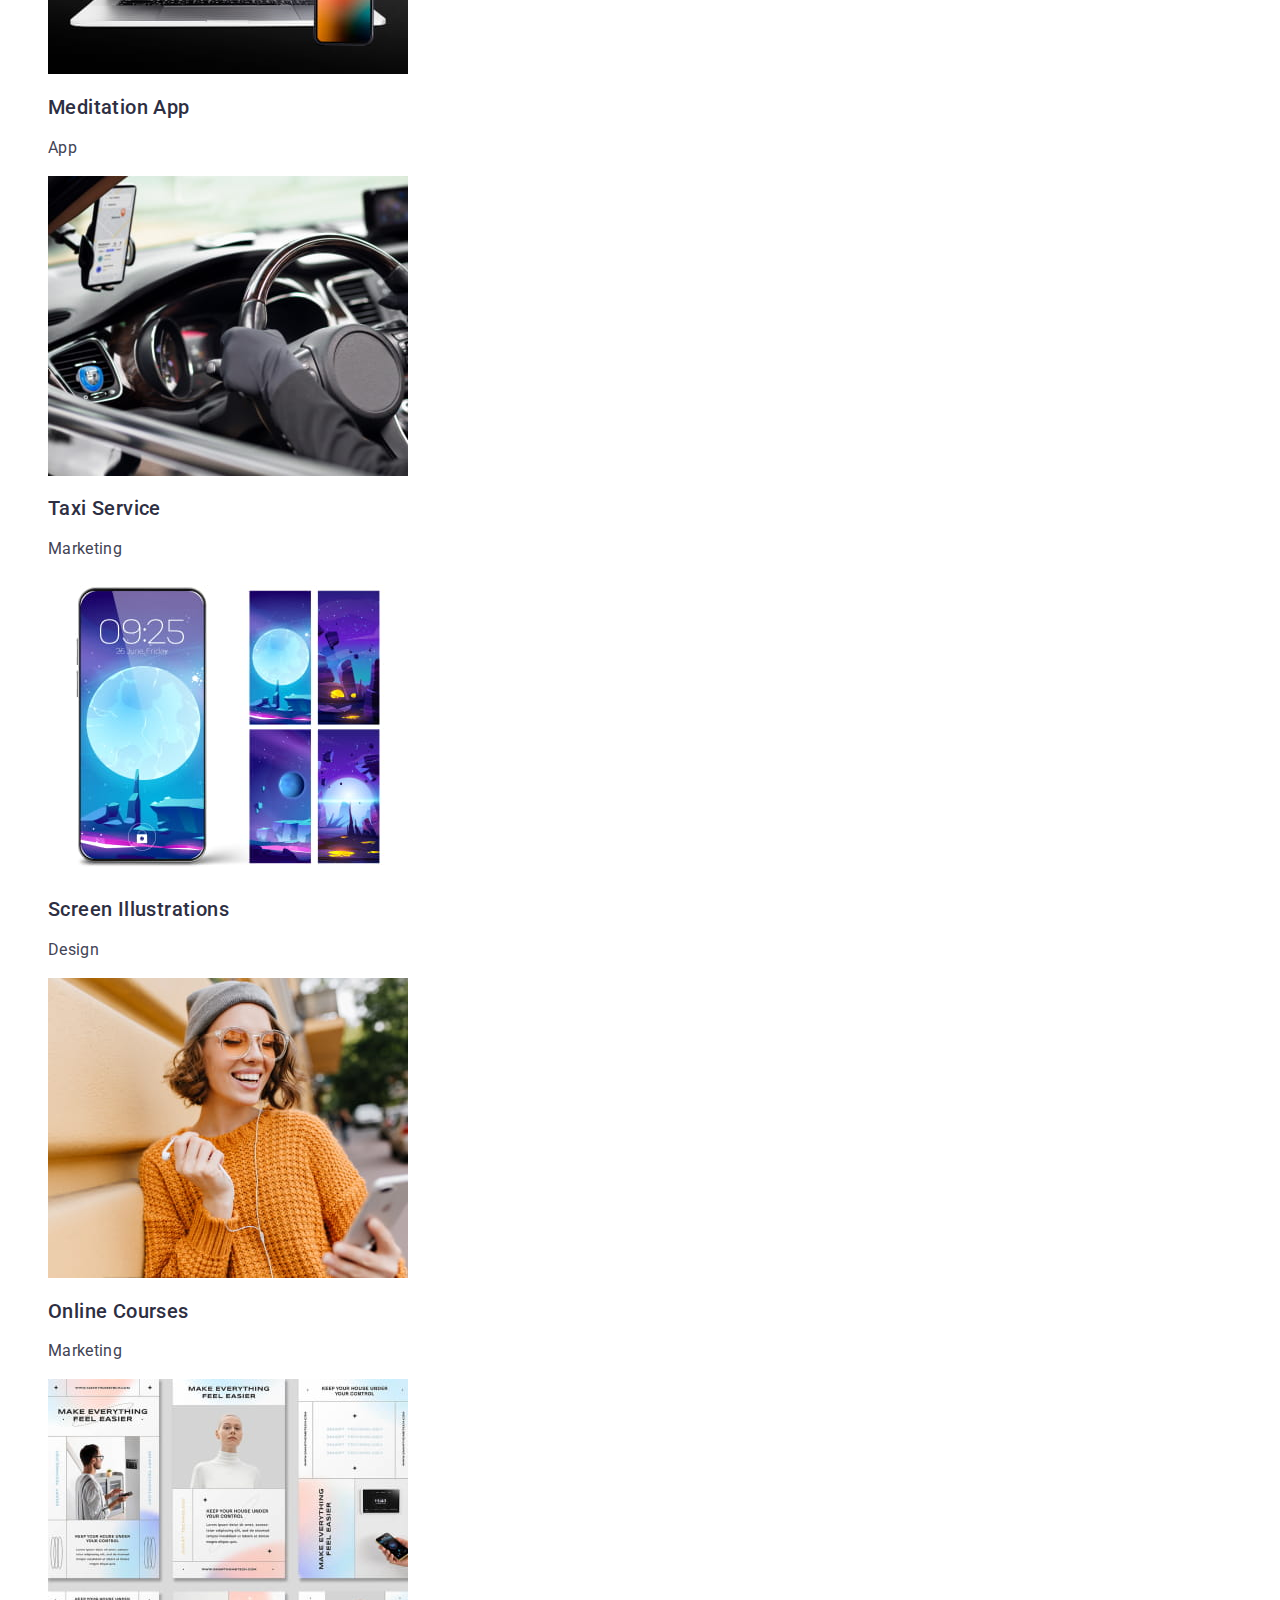
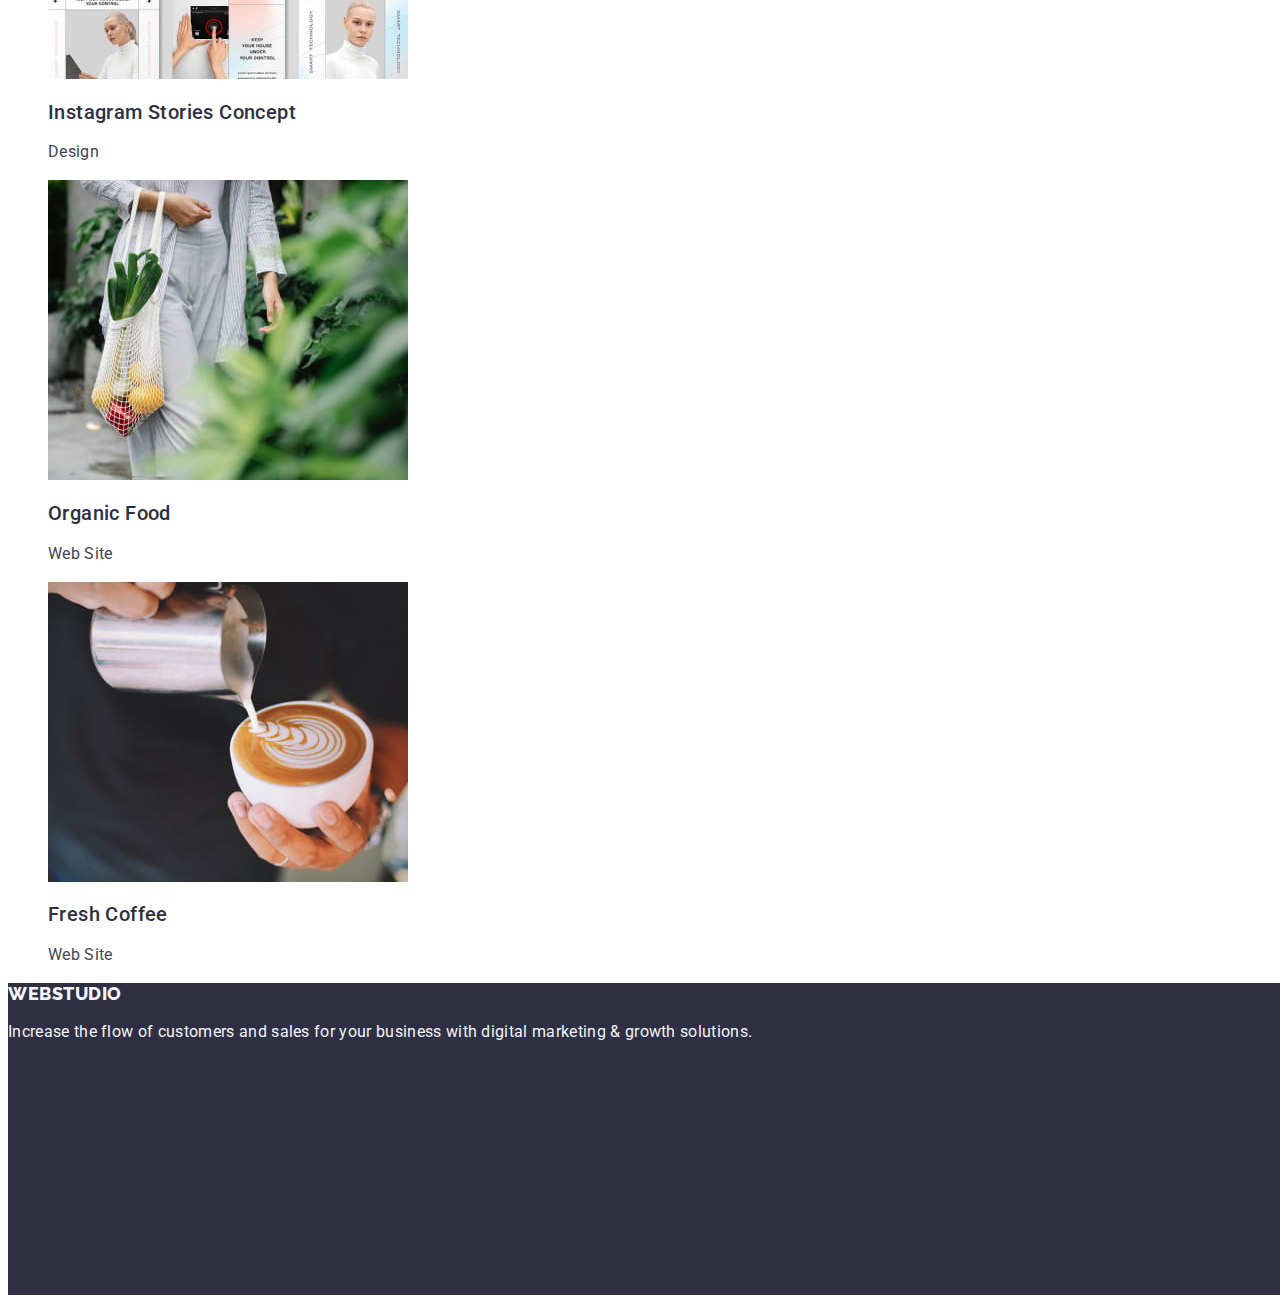
==== commit 93228f2b: "edit fonts" ====
--- a/portfolio.html
+++ b/portfolio.html
@@ -7,7 +7,7 @@
     <link rel="preconnect" href="https://fonts.googleapis.com" />
     <link rel="preconnect" href="https://fonts.gstatic.com" crossorigin />
     <link
-      href="https://fonts.googleapis.com/css2?family=Raleway:ital,wght@0,100..900;1,100..900&family=Roboto:wght@400;500;700;900&display=swap"
+      href="https://fonts.googleapis.com/css2?family=Raleway:wght@700&family=Roboto:wght@400;500;700&display=swap"
       rel="stylesheet"
     />
     <link rel="stylesheet" href="./css/style.css" />
@@ -17,7 +17,7 @@
       <nav>
         <a class="logo" href="./index.html">WebStudio</a>
         <ul>
-          <li><a class="nav-link" href="#">Studio</a></li>
+          <li><a class="nav-link" href="./index.html">Studio</a></li>
           <li><a class="nav-link" href="./portfolio.html">Portfolio</a></li>
           <li><a class="nav-link" href="#">Contacts</a></li>
         </ul>
--- a/css/style.css
+++ b/css/style.css
@@ -105,6 +105,7 @@
 	height: 56px;
 	box-shadow: 0 4px 4px 0 rgba(0, 0, 0, 0.15);
 	background: var(--iris);
+	cursor: pointer;
 	/* text */
 	font-family: var(--font-family);
 	font-weight: 500;
@@ -192,6 +193,7 @@
 	width: 116px;
 	height: 48px;
 	background: var(--cloud);
+	cursor: pointer;
 	/* Text */
 	font-weight: 500;
 	font-size: 15px;
@@ -207,6 +209,64 @@
 	color: var(--white);
 }
 
+ul.row1 {
+	list-style-type: none;
+}
+
+ul.row1 > li > h2 {
+	font-weight: 500;
+	font-size: 20px;
+	line-height: 120%;
+	letter-spacing: 0.02em;
+}
+
+ul.row1 > li > p {
+	font-weight: 400;
+	font-size: 16px;
+	line-height: 150%;
+	letter-spacing: 0.02em;
+	color: var(--slate);
+}
+
+ul.row2 {
+	list-style-type: none;
+}
+
+ul.row2 > li > h2 {
+	font-weight: 500;
+	font-size: 20px;
+	line-height: 120%;
+	letter-spacing: 0.02em;
+}
+
+ul.row2 > li > p {
+	font-weight: 400;
+	font-size: 16px;
+	line-height: 150%;
+	letter-spacing: 0.02em;
+	color: var(--slate);
+}
+
+ul.row3 {
+	list-style-type: none;
+}
+
+ul.row3 > li > h2 {
+	font-weight: 500;
+	font-size: 20px;
+	line-height: 120%;
+	letter-spacing: 0.02em;
+}
+
+ul.row3 > li > p {
+	font-weight: 400;
+	font-size: 16px;
+	line-height: 150%;
+	letter-spacing: 0.02em;
+	color: var(--slate);
+}
+
+
 footer {
 	width: 1440px;
 	height: 312px;
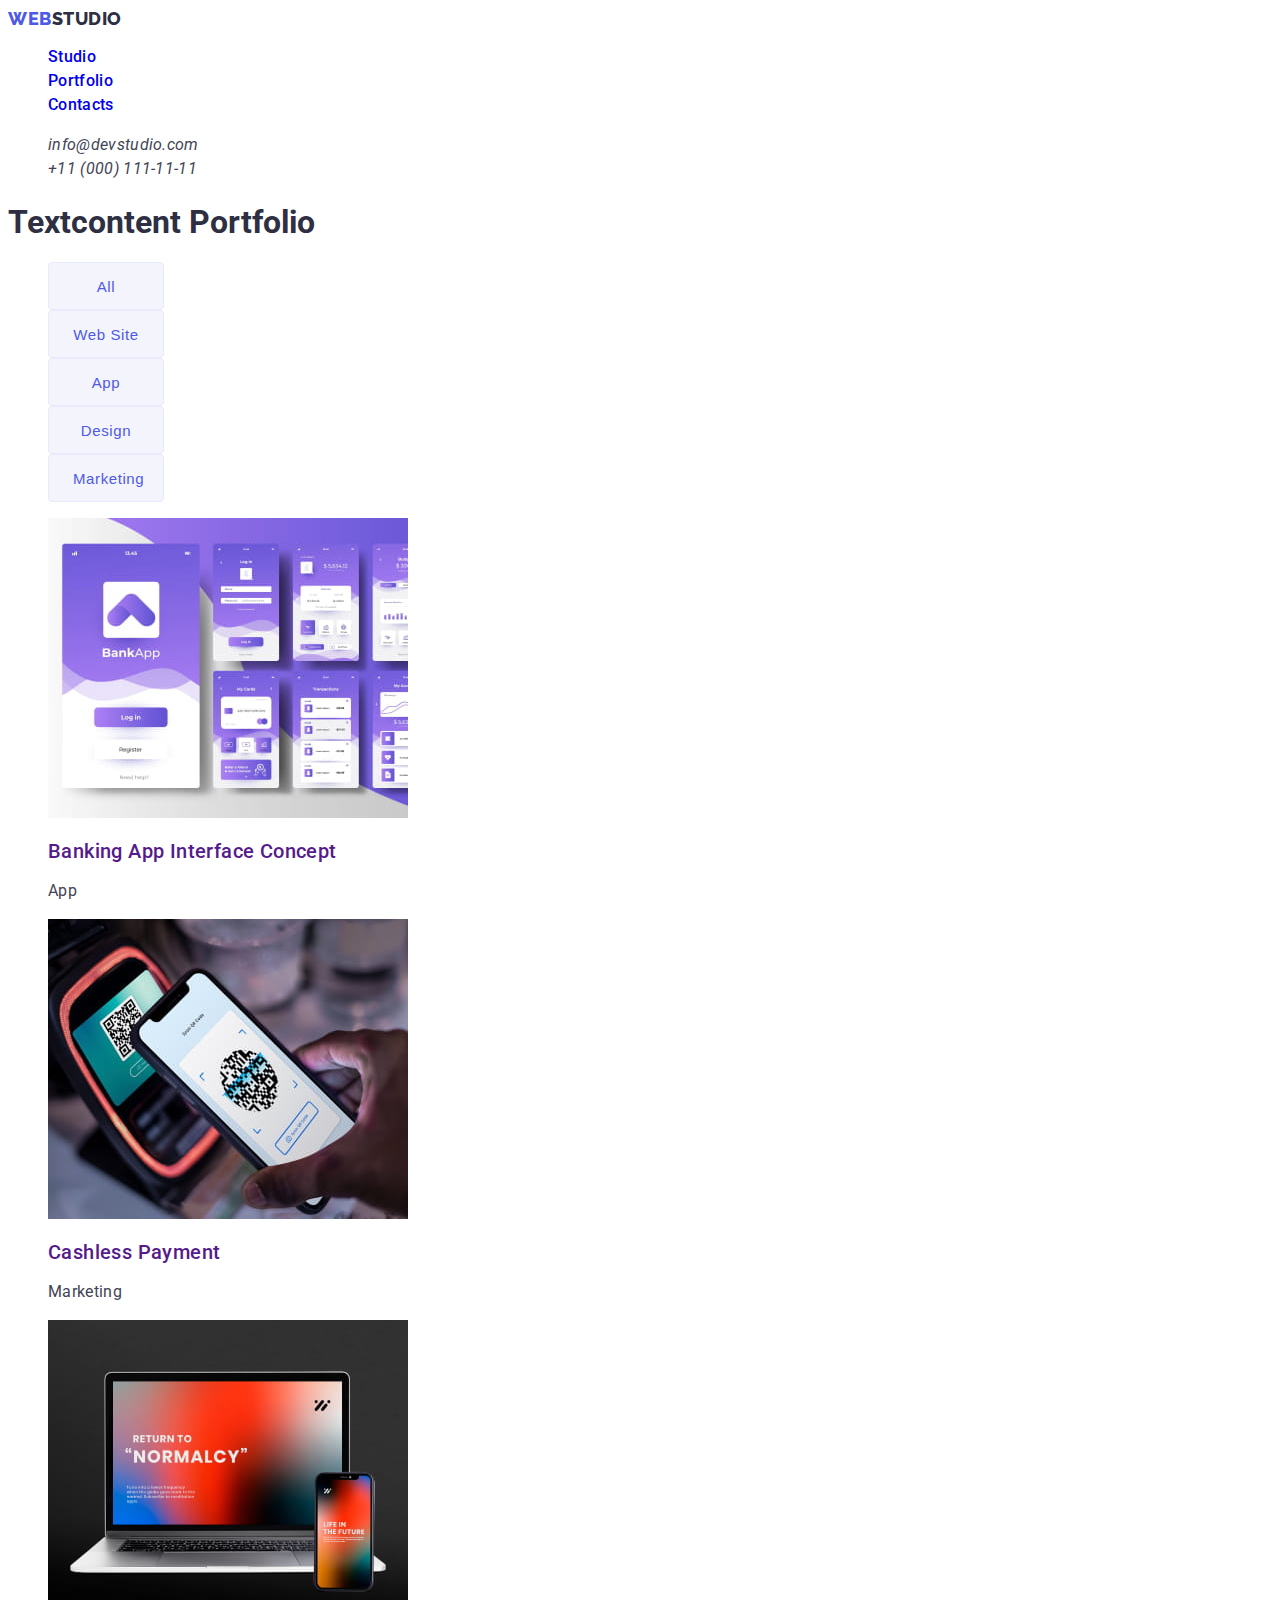
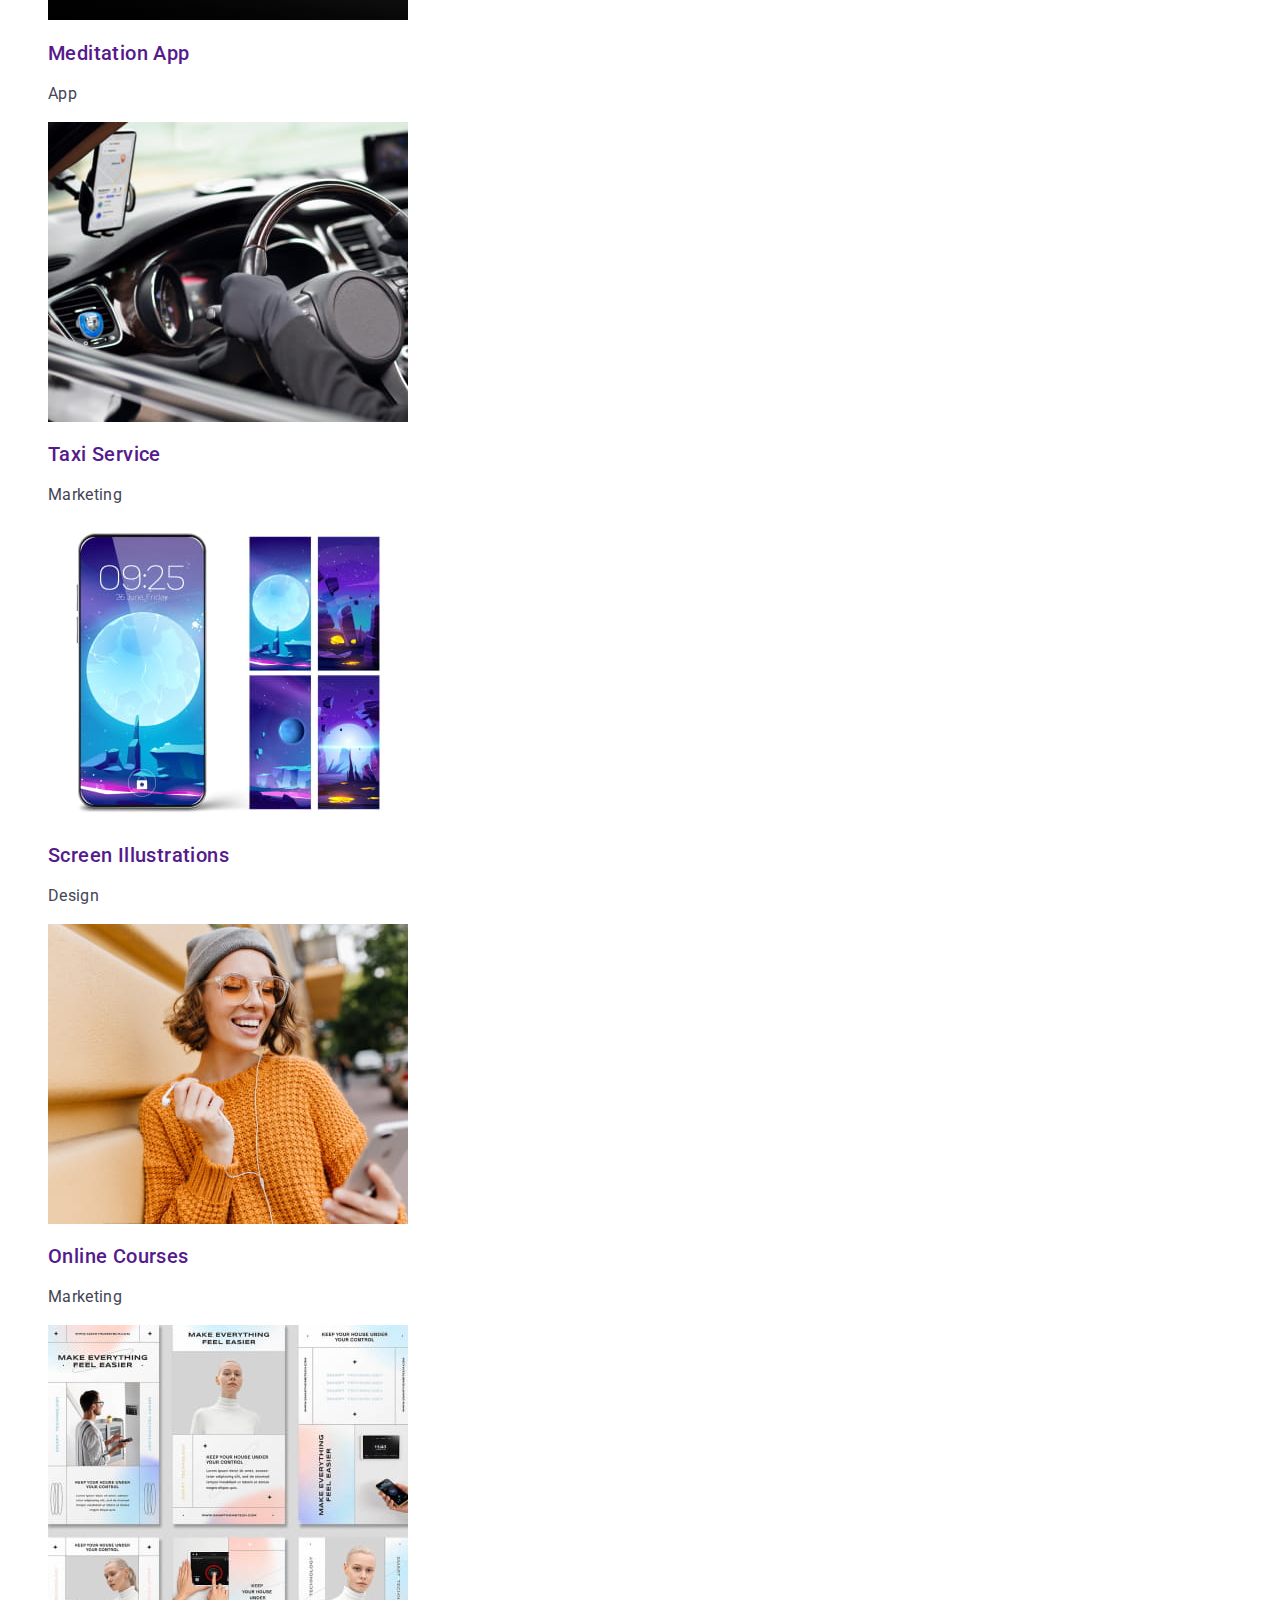
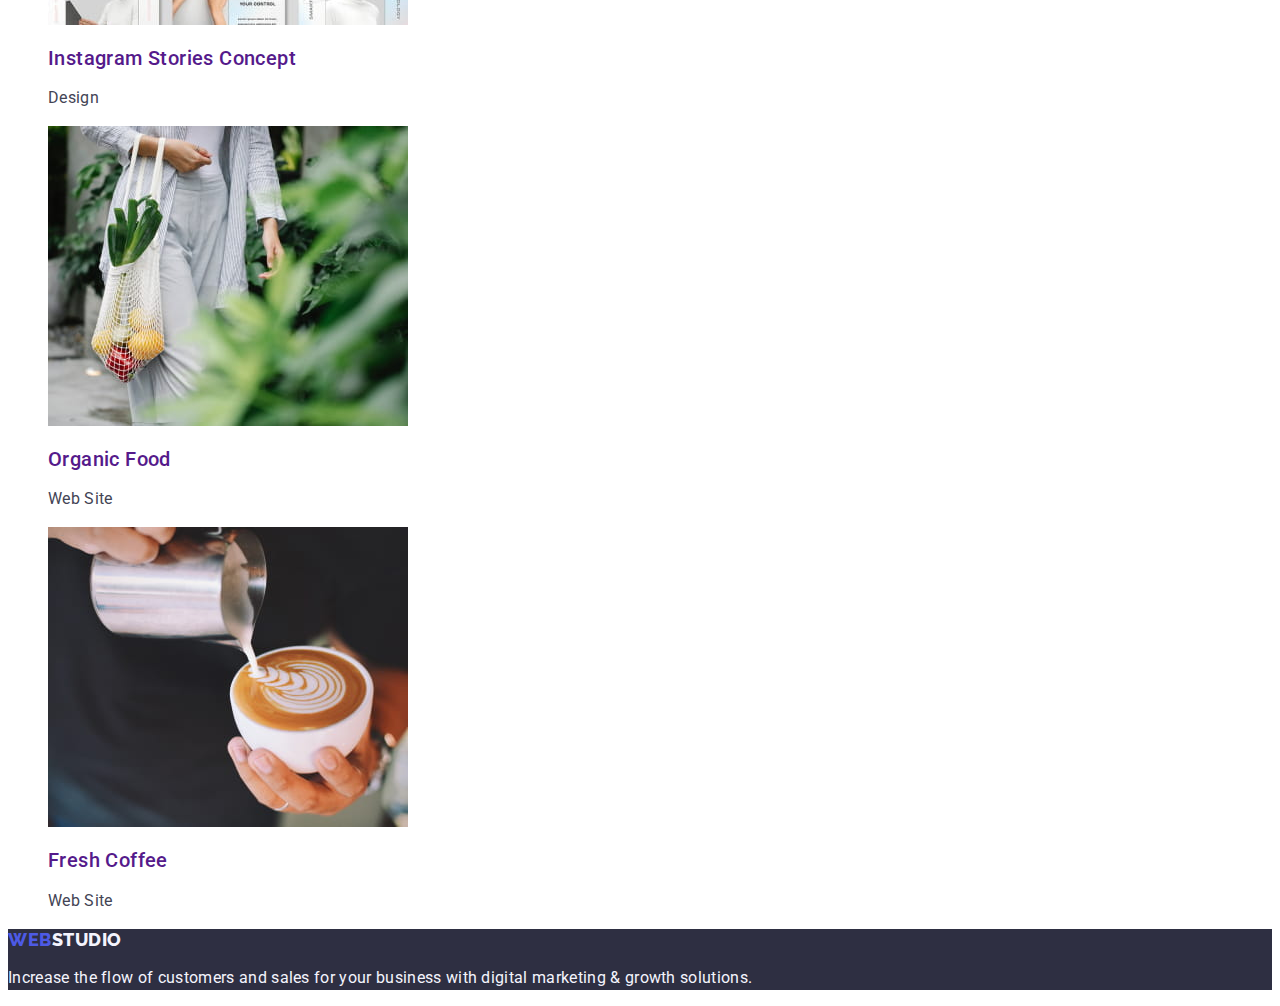
==== commit 99283460: "last change" ====
--- a/portfolio.html
+++ b/portfolio.html
@@ -15,14 +15,16 @@
   <body>
     <header>
       <nav>
-        <a class="logo" href="./index.html">WebStudio</a>
-        <ul>
+        <a class="logo" href="./index.html"
+          >Web<span class="color">Studio</span></a
+        >
+        <ul class="nav-list">
           <li><a class="nav-link" href="./index.html">Studio</a></li>
           <li><a class="nav-link" href="./portfolio.html">Portfolio</a></li>
           <li><a class="nav-link" href="#">Contacts</a></li>
         </ul>
         <address>
-          <ul>
+          <ul class="address-list">
             <li>
               <a class="address-link" href="mailto:info@devstudio.com"
                 >info@devstudio.com</a
@@ -41,7 +43,7 @@
       <section>
         <h1>Textcontent Portfolio</h1>
         <ul class="filter-list">
-          <li><button type="button" class="filter-btn">ALL</button></li>
+          <li><button type="button" class="filter-btn">All</button></li>
           <li><button type="button" class="filter-btn">Web Site</button></li>
           <li><button type="button" class="filter-btn">App</button></li>
           <li><button type="button" class="filter-btn">Design</button></li>
@@ -50,108 +52,122 @@
           </li>
         </ul>
 
-        <ul class="row1">
-          <li>
-            <img
-              src="./images/portfolio/row1/interface.jpg"
-              alt="App"
-              width="360"
-              height="300"
-            />
-            <h2>Banking App Interface Concept</h2>
-            <p>App</p>
+        <ul class="portfolio-items">
+          <li class="portfolio-item">
+            <a class="portflio-link" href="">
+              <img
+                src="./images/portfolio/row1/interface.jpg"
+                alt="App"
+                width="360"
+                height="300"
+              />
+              <h2 class="item-title">Banking App Interface Concept</h2>
+              <p class="item-subtitle">App</p>
+            </a>
           </li>
-          <li>
-            <img
-              src="./images/portfolio/row1/payment.jpg"
-              alt="Marketing"
-              width="360"
-              height="300"
-            />
-            <h2>Cashless Payment</h2>
-            <p>Marketing</p>
+          <li class="portfolio-item">
+            <a class="portflio-link" href="">
+              <img
+                src="./images/portfolio/row1/payment.jpg"
+                alt="Marketing"
+                width="360"
+                height="300"
+              />
+              <h2 class="item-title">Cashless Payment</h2>
+              <p class="item-subtitle">Marketing</p>
+            </a>
           </li>
-          <li>
-            <img
-              src="./images/portfolio/row1/meditation.jpg"
-              alt="App"
-              width="360"
-              height="300"
-            />
-            <h2>Meditation App</h2>
-            <p>App</p>
+          <li class="portfolio-item">
+            <a class="portflio-link" href="">
+              <img
+                src="./images/portfolio/row1/meditation.jpg"
+                alt="App"
+                width="360"
+                height="300"
+              />
+              <h2 class="item-title">Meditation App</h2>
+              <p class="item-subtitle">App</p>
+            </a>
           </li>
-        </ul>
-
-        <ul class="row2">
-          <li>
-            <img
-              src="./images/portfolio/row2/taxi.jpg"
-              alt="Marketing"
-              width="360"
-              height="300"
-            />
-            <h2>Taxi Service</h2>
-            <p>Marketing</p>
+          <li class="portfolio-item">
+            <a class="portflio-link" href="">
+              <img
+                src="./images/portfolio/row2/taxi.jpg"
+                alt="Marketing"
+                width="360"
+                height="300"
+              />
+              <h2 class="item-title">Taxi Service</h2>
+              <p class="item-subtitle">Marketing</p>
+            </a>
           </li>
-          <li>
-            <img
-              src="./images/portfolio/row2/illustrations.jpg"
-              alt="Design"
-              width="360"
-              height="300"
-            />
-            <h2>Screen Illustrations</h2>
-            <p>Design</p>
+          <li class="portfolio-item">
+            <a class="portflio-link" href="">
+              <img
+                src="./images/portfolio/row2/illustrations.jpg"
+                alt="Design"
+                width="360"
+                height="300"
+              />
+              <h2 class="item-title">Screen Illustrations</h2>
+              <p class="item-subtitle">Design</p>
+            </a>
           </li>
-          <li>
-            <img
-              src="./images/portfolio/row2/courses.jpg"
-              alt="Marketing"
-              width="360"
-              height="300"
-            />
-            <h2>Online Courses</h2>
-            <p>Marketing</p>
+          <li class="portfolio-item">
+            <a class="portflio-link" href="">
+              <img
+                src="./images/portfolio/row2/courses.jpg"
+                alt="Marketing"
+                width="360"
+                height="300"
+              />
+              <h2 class="item-title">Online Courses</h2>
+              <p class="item-subtitle">Marketing</p>
+            </a>
           </li>
-        </ul>
-
-        <ul class="row3">
-          <li>
-            <img
-              src="./images/portfolio/row3/stories.jpg"
-              alt="Design"
-              width="360"
-              height="300"
-            />
-            <h2>Instagram Stories Concept</h2>
-            <p>Design</p>
+          <li class="portfolio-item">
+            <a class="portflio-link" href="">
+              <img
+                src="./images/portfolio/row3/stories.jpg"
+                alt="Design"
+                width="360"
+                height="300"
+              />
+              <h2 class="item-title">Instagram Stories Concept</h2>
+              <p class="item-subtitle">Design</p>
+            </a>
           </li>
-          <li>
-            <img
-              src="./images/portfolio/row3/organic.jpg"
-              alt="Web Site"
-              width="360"
-              height="300"
-            />
-            <h2>Organic Food</h2>
-            <p>Web Site</p>
+          <li class="portfolio-item">
+            <a class="portflio-link" href="">
+              <img
+                src="./images/portfolio/row3/organic.jpg"
+                alt="Web Site"
+                width="360"
+                height="300"
+              />
+              <h2 class="item-title">Organic Food</h2>
+              <p class="item-subtitle">Web Site</p>
+            </a>
           </li>
-          <li>
-            <img
-              src="./images/portfolio/row3/coffee.jpg"
-              alt="Web Site"
-              width="360"
-              height="300"
-            />
-            <h2>Fresh Coffee</h2>
-            <p>Web Site</p>
+          <li class="portfolio-item">
+            <a class="portflio-link" href="">
+              <img
+                src="./images/portfolio/row3/coffee.jpg"
+                alt="Web Site"
+                width="360"
+                height="300"
+              />
+              <h2 class="item-title">Fresh Coffee</h2>
+              <p class="item-subtitle">Web Site</p>
+            </a>
           </li>
         </ul>
       </section>
     </main>
     <footer>
-      <a class="logo" href="./index.html">WebStudio</a>
+      <a class="footer-logo" href="./index.html"
+        >Web<span class="footer-color">Studio</span></a
+      >
       <p>
         Increase the flow of customers and sales for your business with digital
         marketing & growth solutions.
--- a/css/style.css
+++ b/css/style.css
@@ -11,20 +11,16 @@
 	--grey: rgba(46, 47, 66, 0.7);
 	--white: #fff;
 	--dairy: #fcfcfc;
-}
-
-:root {
 	--font-family: "Roboto", sans-serif;
 	--second-family: "Raleway", sans-serif;
 }
 
-*,
 body {
 	font-family: var(--font-family);
 	color: var(--navy-blue);
 }
 
-header .logo {
+.logo, .footer-logo {
 	font-family: var(--second-family);
 	font-weight: 800;
 	font-size: 18px;
@@ -32,13 +28,23 @@
 	letter-spacing: 0.03em;
 	text-transform: uppercase;
 	text-decoration: none;
-}
-
-header ul {
-	list-style-type: none;
-}
-
-header .nav-link {
+	color: var(--iris);
+}
+
+.logo .color {
+	color: var(--navy-blue);
+}
+
+.footer-color {
+	color: var(--cloud);
+}
+
+.nav-list, 
+.address-list {
+	list-style-type: none;
+}
+
+.nav-link {
 	font-weight: 500;
 	font-size: 16px;
 	line-height: 150%;
@@ -47,17 +53,12 @@
 	text-decoration: none;
 	}
 
-header .nav-link:hover {
-	font-weight: 500;
-	font-size: 16px;
-	line-height: 150%;
-	letter-spacing: 0.02em;
+.nav-link:hover,
+.nav-link:focus {
 	color: var(--ocean);
 }
 
-
-
-address .address-link {
+.address-link {
 	font-weight: 400;
 	font-size: 16px;
 	line-height: 150%;
@@ -67,28 +68,16 @@
 	color: var(--slate);
 }
 
-address .address-link:hover, 
-address .address-link:focus {
+.address-link:hover, 
+.address-link:focus {
 	color: var(--iris);
 }
 
-footer .logo {
-	font-family: var(--second-family);
-	font-weight: 800;
-	font-size: 18px;
-	line-height: 117%;
-	letter-spacing: 0.03em;
-	text-transform: uppercase;
-	text-decoration: none;
-}
-
-section.first-main {
-	width: 1440px;
-	height: 600px;	
+.first-main {
 	background-color: var(--navy-blue);
 }
 
-h1 {
+.title-main-page {
 	font-weight: 700;
 	font-size: 56px;
 	line-height: 107%;
@@ -115,7 +104,8 @@
 	color: var(--white);
 }
 
-.order-btn:hover {
+.order-btn:hover,
+.order-btn:focus {
 	background: var(--ocean);
 }
 
@@ -181,11 +171,11 @@
 	color: var(--slate);
 }
 
-section .filter-list{
-	list-style-type: none;
-}
-
-button.filter-btn {
+.filter-list{
+	list-style-type: none;
+}
+
+.filter-btn {
 	/* button */
 	border: 1px solid var(--cornflower);
 	border-radius: 4px;
@@ -203,24 +193,29 @@
 	color: var(--iris);
 }
 
-button.filter-btn:hover{
+.filter-btn:hover,
+.filter-btn:focus {
 	box-shadow: 0 2px 2px 0 rgba(0, 0, 0, 0.12), 0 2px 1px 0 rgba(0, 0, 0, 0.08), 0 3px 1px 0 rgba(0, 0, 0, 0.1);
 	background: var(--ocean);
 	color: var(--white);
 }
 
-ul.row1 {
-	list-style-type: none;
-}
-
-ul.row1 > li > h2 {
-	font-weight: 500;
-	font-size: 20px;
-	line-height: 120%;
-	letter-spacing: 0.02em;
-}
-
-ul.row1 > li > p {
+.portflio-link {
+	text-decoration: none;
+}
+
+.portfolio-items {
+	list-style-type: none;
+}
+
+.item-title {
+	font-weight: 500;
+	font-size: 20px;
+	line-height: 120%;
+	letter-spacing: 0.02em;
+}
+
+.item-subtitle {
 	font-weight: 400;
 	font-size: 16px;
 	line-height: 150%;
@@ -268,8 +263,6 @@
 
 
 footer {
-	width: 1440px;
-	height: 312px;
 	background-color: var(--navy-blue);
 }
 
@@ -278,9 +271,5 @@
 	font-size: 16px;
 	line-height: 150%;
 	letter-spacing: 0.02em;
-	color: var(--cloud);
-}
-
-footer .logo {
 	color: var(--cloud);
 }